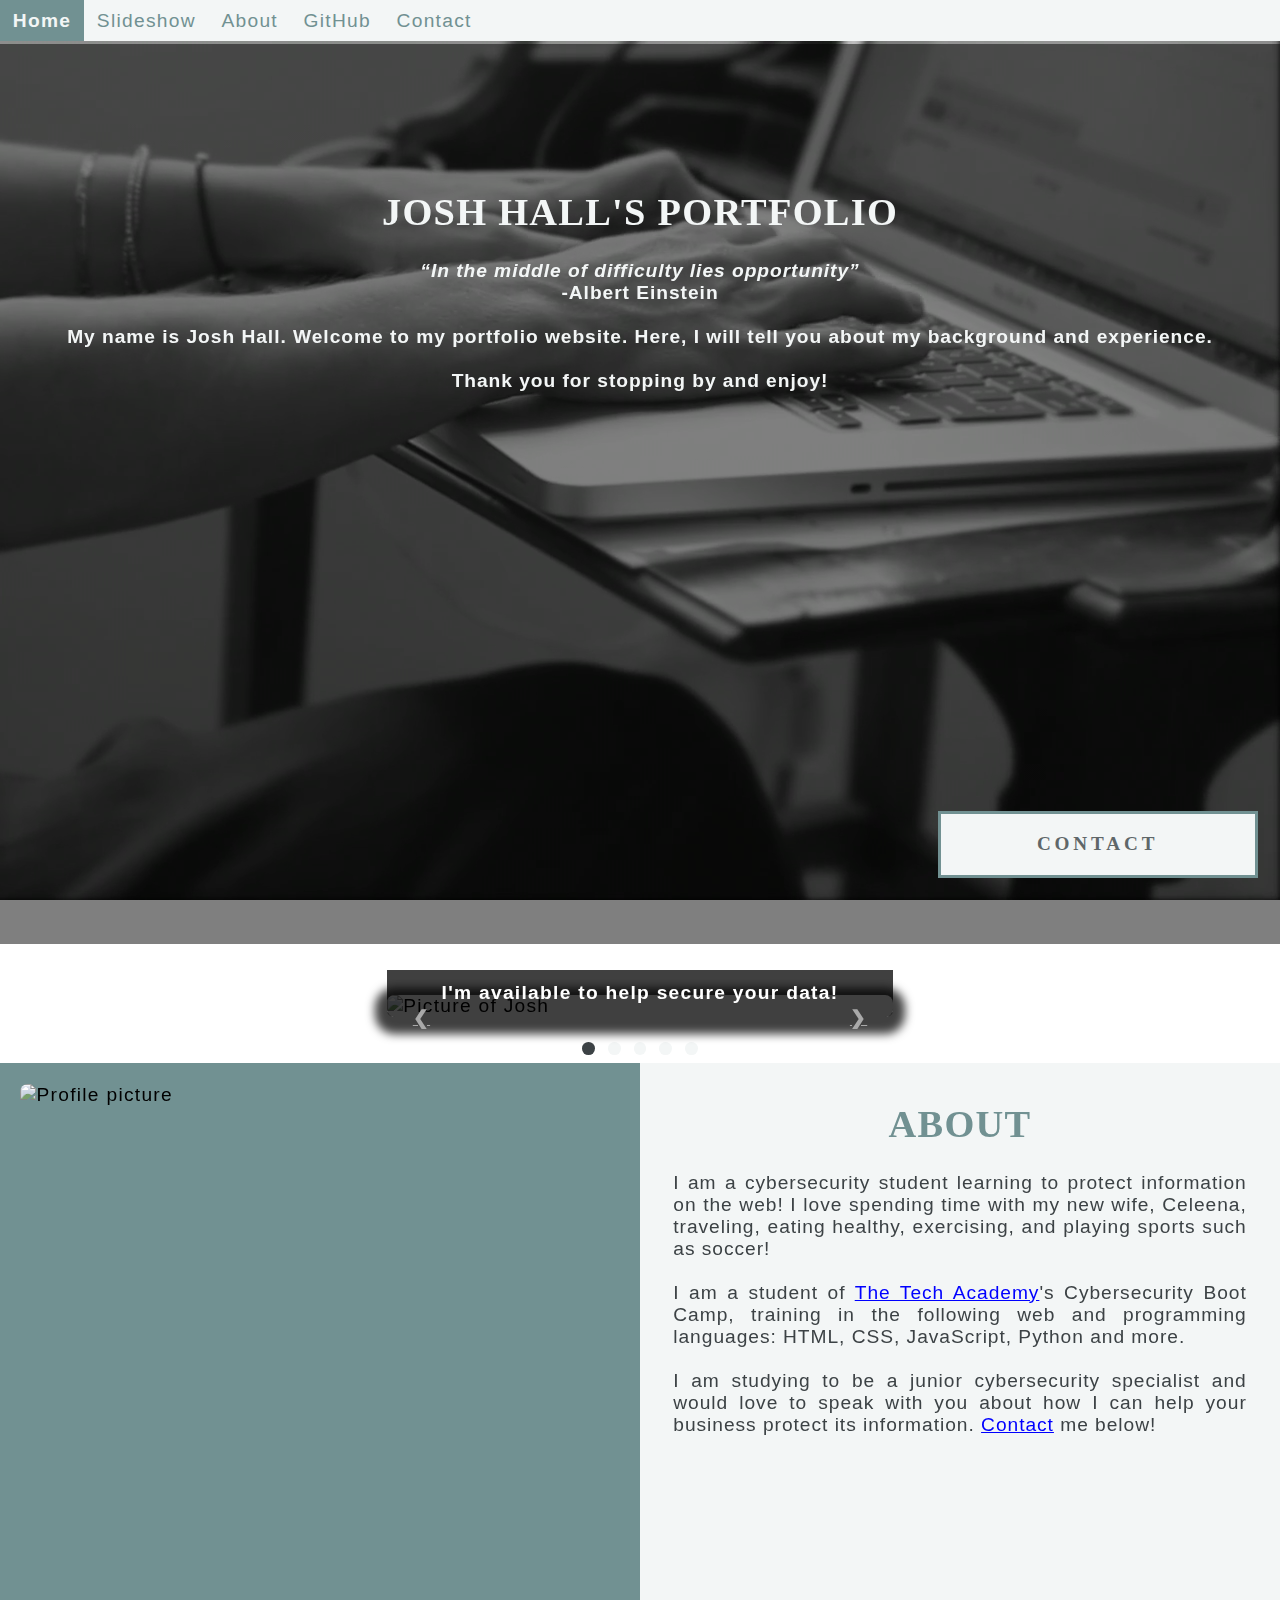
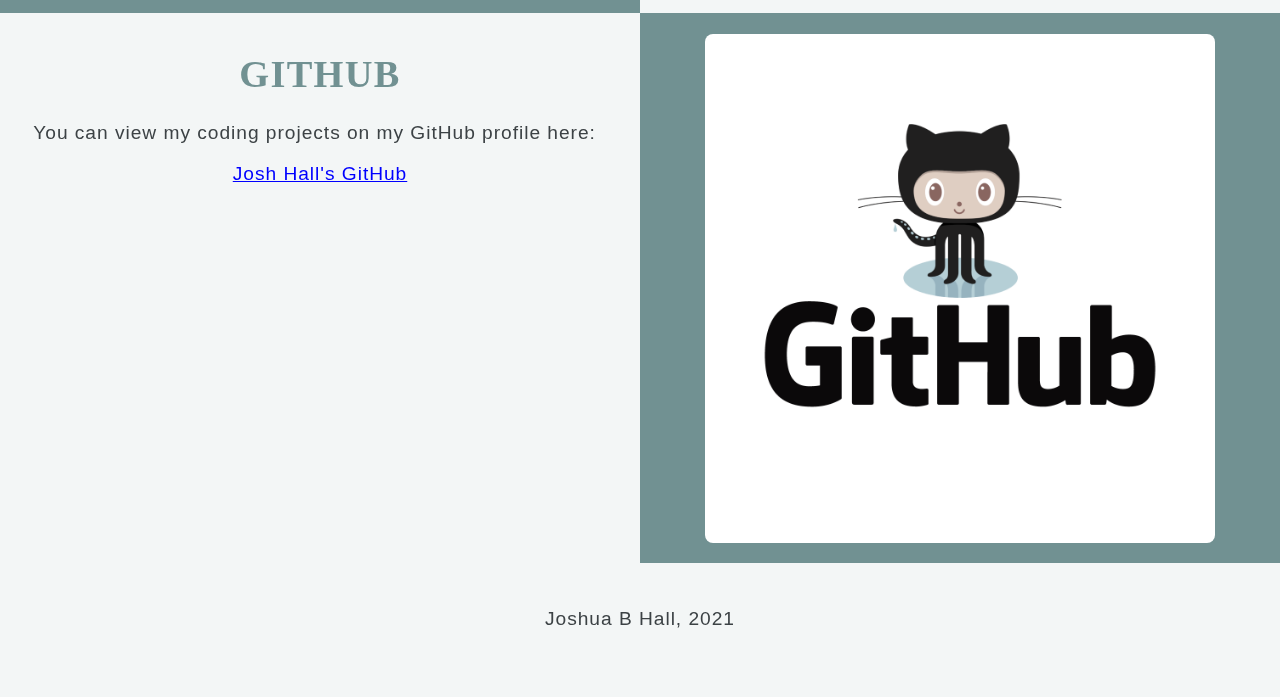
==== index.html @ 8d555abf "Updated portfolio website" ====
<!DOCTYPE html>
<html lang="en">
    <!--Head-->
    <head>
        <meta charset="UTF-8">
        <meta name="viewport" content="width=device-width">
        <title>Josh Hall</title>
        <link rel="stylesheet" type="text/css" href="./stylesheet/Josh_portfolio.css">
    </head>

    <!--Body-->
    <body class="background">

        <!--Navbar-->
        <div class="navbar">
            <a class="active" href="#Home">Home</a>
            <a href="#Slideshow">Slideshow</a>
            <a href="#About">About</a>
            <a href="#GitHub">GitHub</a>
            <!-- Onclick and ondblclick functions added to open and close the contact form -->
            <a onclick="openForm()" ondblclick="closeForm()">Contact</a>
        </div>

        <!--Breaks inserted to give space between navbar and the first heading-->
        <br>
        <br>

        <!--Background video-->
        <div id="Home">
            <video autoplay muted loop id="Typing_Video">
                <source src="images/video/Typing.mp4" type="video/mp4">
                <!--Display message if video fails-->
                Your browser does not support HTML5 video.
            </video>
        </div>

        <!--Video text-->
        <div class="Video_Text">
            <h1 class="white-text">Josh Hall's Portfolio</h1>
            <strong>
                <p class="center" id="intro">
                    <q>In the middle of difficulty lies opportunity</q>
                    <br> -Albert Einstein
                    <br>
                    <br> My name is Josh Hall.  Welcome to my portfolio website.  Here, I will tell you about my background and experience.
                    <br>
                    <br> Thank you for stopping by and enjoy!
                </p>
            </strong>
        </div>

        <!-- Slideshow section added -->

        <div id="Slideshow">
            <div id="Slideshow_Background">
                <div id="Slideshow_Container">
                    <!-- Slide 1 of 5 -->
                    <div class="mySlides fade">
                        <img class="Slideshow_Images" src="images/Josh_blacknwhite.jpg" alt="Picture of Josh">
                        <div class="text">I'm available to help secure your data!</div>
                    </div>
                    <!-- Slide 2 of 5 -->
                    <div class="mySlides fade">
                        <img class="Slideshow_Images" src="images/HTML_CSS_and_JavaScript.jpeg" alt="HTML, CSS, and JS logos">
                        <div class="text">I am a full-stack software developer,<br> trained in:<br>HTML, CSS, JavaScript,</div>
                    </div>
                    <!-- Slide 3 of 5 -->
                    <div class="mySlides fade">
                        <img class="Slideshow_Images" src="images/Python.png" alt="Python logo">
                        <div class="text">the popular programming language Python,</div>
                    </div>
                    <!-- Slide 4 of 5 -->
                    <div class="mySlides fade">
                        <img class="Slideshow_Images" src="images/SQL_and_Database.jpg" alt="SQL logo">
                        <div class="text">back end development, databases and SQL.</div>
                    </div>
                    <!-- Slide 5 of 5 -->
                    <div class="mySlides fade">
                        <img class="Slideshow_Images" src="images/lion.png" alt="Picture of lion">
                        <div class="text"><a class="white-text" onclick="openForm()" href="#Contact">Contact me now!</a></div>
                    </div>
                    <!-- Previous and next buttons -->
                    <a class="Previous" onclick="plusSlides(-1)">&#10094;</a>
                    <a class="Next" onclick="plusSlides(1)">&#10095;</a>
                </div>
                <br> <!-- Adds a space between the slideshow images and the dots-->

                <!-- Slideshow dots -->
                <div style="text-align: center">
                    <span class="dot" onclick="currentSlide(1)"></span>
                    <span class="dot" onclick="currentSlide(2)"></span>
                    <span class="dot" onclick="currentSlide(3)"></span>
                    <span class="dot" onclick="currentSlide(4)"></span>
                    <span class="dot" onclick="currentSlide(5)"></span>
                </div>
            </div>
        </div>

        <!--About section-->
        <div class="Row" id="About">
            <!--Left column-->
            <div class="Column_2">
                <img src="images/Josh_profile_pic.png" alt="Profile picture">
            </div>
            <!--Right column-->
            <div class="Column_1">
                <h1>About</h1>
                <p>
                    I am a cybersecurity student learning to protect information on the web!  I love spending time with my new wife, Celeena, traveling, eating healthy, exercising, and playing sports such as soccer!
                    <br>
                    <br>I am a student of <a href="https://www.learncodinganywhere.com" target="_blank">The Tech Academy</a>'s Cybersecurity Boot Camp, training in the following web and programming languages: HTML, CSS, JavaScript, Python and more.
                    <br>
                    <br>I am studying to be a junior cybersecurity specialist and would love to speak with you about how I can help your business protect its information. <a onclick="openForm()">Contact</a> me below!
                </p>
            </div>
        </div>

        <!--GitHub section-->
        <div class="Row" id="GitHub">
            <!--Left column-->
            <div class="Column_1">
                <h1>GitHub</h1>
                <p>You can view my coding projects on my GitHub profile here:
                    <br>
                    <p class="center"><a href="https://github.com/JoshBHall" target="_blank">Josh Hall's GitHub</a></p>
                </p>
            </div>
            <!--Right column-->
            <div class="Column_2">
                <a href="https://github.com/JoshBHall" target="_blank"><img src="images/GitHub.png" alt="GitHub Logo"></a>
            </div>
        </div>

        <!--Contact form-->
        <div id="Contact">
           <button onclick="openForm()" class="Pop_Up_Button">CONTACT</button>
           <div class="form-popup" id="myForm">
                <form action="C:\Users\Josh\Desktop\Tech Academy\Formspree_contact.txt" method="POST" class="form-container"> <!-- I'm using a free service from https://formspree.io/ to send my contact form data to my email -->
                    <h1>Contact</h1>
                    <label for="name"><b>Name:</b></label>
                        <input type="text" placeholder="Please enter your name here" name="name" required>
                    <label for="phone"><b>Phone:</b></label>
                        <input type="text" placeholder="Please enter your phone number here" name="phone">
                    <label for="email"><b>Email:</b></label>
                        <input type="text" placeholder="Please enter your email here" name="email" required>
                    <label for="message"><b>Message:</b></label>
                        <input type="text" placeholder="Please write your message here" name="Message">

                    <button type="submit" class="btn">SUBMIT</button>
                    <button type="button" class="btn cancel" onclick="closeForm()">CLOSE</button>
                </form>
            </div>
        </div>

        <!--Footer section-->
        <footer>
            <p class="center">Joshua B Hall, 2021</p>
            <br>
        </footer>
        <script src="js/Josh_portfolio.js"></script>
    </body>
</html>
---- stylesheet/Josh_portfolio.css ----
/***** GENERAL STYLING *****/

/* Affects entire document */
html {
    scroll-behavior: smooth;
}

/* Body */
body {
    margin: 0%; /* This ensures our site displays to edge of browser screen */
    opacity: 1; /* This and transition affect the page loading fade in effect */
    transition: 3s opacity; /* This causes a 3 second fade in */
    letter-spacing: .1vw; /* vw is a relative measurement, 1vw is equal to 1% of the viewport width */
    font-family: Garamond, Geneva, sans-serif;
    font-size: 1.5vw;
    overflow-x: hidden; /* This prevents the horizontal scroll bar from appearing when the quote is hovered over */
    user-select: none; /* This prevents the text on the webpage from being highlighted by the user */
}

/* This section contributes to the fade effect for the page that occurs when the page is loaded */
body.fade-out {
    opacity: .1; /* This sets the level of opacity at the start of page load */
}

/* Heading 1 elements */
h1 {
    text-transform: uppercase; /* Capitalizing all h1 headings */
    font-family: "Book Antiqua", Optima; /* Sets the font family of all h1 headings */
    text-align: center; /* Centering all h1 elements */ 
    margin-top: 3%; /* Adds a small margin above h1 elements */
    color: #719192;
}

/* Heading 1 element hover effect */
h1:hover {
    filter: grayscale(5%); /* Adds a slightly gray filter to the h1 headings when hovered over */
    transform: scale(1.1); /* When the h1 elements are hovered over they increase in size by 1.1 */
    transition: transform 1s; /* This causes the transformation to last 1 second */
}

/* Styling for portfolio title text */
.white-text {
    color: #f3f6f6; /* This is used to change the color of the title text */
    padding-top: 10vh; /* Adds padding (equal to 10% of the viewport height) to the top of the Portfolio Title text */
}

/* Paragraph elements */
p {
    font-family: Garamond, Geneva, sans-serif;
    text-align: justify; /* Justify text within paragraph elements */
    letter-spacing: .075vw; /* Increase to expand the text */
    font-size: 1.5vw;
    padding-left: 1vw; /* Adds relative padding to the left of the paragraph element equal to 1% of the viewport width */
    padding-right: 1vw; /* Adds relative padding to the right of the paragraph element equal to 1% of the viewport width */
    color: #3c4245; /* Changes text color of all paragraph element text */
}

/* Intro paragraph styling */

#intro {
    color: #f3f6f6; /* This keeps the intro paragraph font white, overriding the paragraph font color used on everything else. */
}

/* Paragraph element hover effect */
p:hover {
    transition: transform 1s; /* This makes the transfrom effect last 1 second */
    transform: scale(1.01); /* This makes the paragraphs increase slightly in size when hovered over */
}

/* Center class - this applies to all elements with the class "center" */
.center {
    text-align: center; /* This center aligns the text */
}

/* Center class hover effect - This only affects the quote, github link, and footer */
.center:hover {
    transition: transform 1.5s; /* This makes the transform effect last 1.5 seconds */
    transform: scale(1.1); /* This makes the elements with class "center" increase in size by 1.1 when hovered over */
}

/* Anchor elements */
a {
    color: blue; /* This ensures all links are blue */
    cursor: pointer; /* This ensures all links change the mouse to a pointer when hovered over or clicked */
    text-decoration: underline; /* This ensures all links are underlined */
}

/* Quotation elements */
q {
    font-style: italic; /* This makes the quote italicized */
}

/* Image elements */
img {
    filter: grayscale(55%); /* This rids our pictures of 55% of their color */
    border-radius: 8px; /* Gives all images slightly rounded corners */
    max-width: 100%; /* Ensures all images stay within the width of their container */
    height: 100%; /* Sets the height of all images */
    display: block; /* By specifying block display we can ensure our images are able to be centered */
    margin: auto auto auto auto; /* This centers all images */
}

/* Image element hover effects */
img:hover {
    filter: grayscale(0%); /* Brings back the image's color when hovered over */
}

/* The @media rule is used in media queries to apply different styles for different media/types of devices */
/* On screens 576px and smaller the images will be 100px tall and centered vertically in the column */
@media screen and (max-width: 576px) {
    img {
        height: 100px;
        margin-top: 150px;
    }
}

/* Styling for footer element */
footer {
    padding: 2%; /* This gives the footer padding that is equal to 2% of the width of the element's area */
    background-color: #f3f6f6;
}

/***** END OF GENERAL STYLING *****/

/***** NAVBAR STYLING *****/
.navbar {
    overflow: hidden; /* This ensures that any content that overflows beyond the boundary of our nav bar is not displayed */
    background-color: #f3f6f6; /* This colors the navbar */
    position: fixed; /* This keeps the navbar at the top of the screen as we scroll */
    top: 0; /* This ensures no space is displayed above the navbar */
    width: 100%; /* This makes the navbar span the entire width of the page */
    z-index: 1; /* This ensures other elements don't display over the navbar */
    -webkit-animation: moveNav 3s; /* This applies the moveNav animation below for Safari 4.0 - 8.0 */
    animation: moveNav 3s; /* This applies the moveNav animation for all other browsers */
}

/* moveNav animation effect for moving the nav bar in from the left of the screen */
@keyframes moveNav {
    from {left: -100vw;} /* The navbar is starting off screen to the left of the screen */
    to {left: 0vw;} /* This moves the navbar into place on the screen */
}

/* Navbar links */
.navbar a {
    float: left; /* This specifies that the text floats on the left on the navbar */
    display: block; /* This ensures that other text will be displayed on the same line or row, instead of a new line */
    color:#719192; /* This is the font color for text on our navbar */
    padding: .75vw 1vw; /* This adds padding around our text */
    text-decoration: none; /* This gets rid of the underlines under the text on our navbar */
    font-family: Avant Garde, Helvetica; /* This specifies the font family for text on our navbar */
    font-size: 1.5vw; /* This specifies the font size for text on our navbar */
    text-align: center; /* This centers the text within its container */
    position: relative; /* This sets the text relative to its normal positioning, allowing us to use the animation below */
    -webkit-animation: moveNavText 3.75s; /* Animation for Safari 4.0 - 8.0 */
    animation: moveNavText 3.75s; /* Applies the moveNavText animation for 5.75s */
}

/* moveNavText animation effect for moving the navbar text from above the view to the navbar */
@keyframes moveNavText {
    from {top: -100vw;} /* This sets the navbar text 100% above the viewport */
    to {top: 0vw;} /* This lowers the navbar text onto the navbar */
}

/* Screens 576px and smaller will display navbar links equally distributed */
@media screen and (max-width: 576px;) {
    .navbar a{
        width: 20%; /* This makes each link take up 25% of the navbar */
        font-size: 12px;
    }
}

/* Navbar hover effects */
.navbar a:hover {
    background-color: #719192; /* Defines the background color that will display when you hover over the link */
    color: #f3f6f6; /* This defines the font color that will display when navbar a elements are hovered over */
    font-weight: bold; /* This makes the text on the navbar bold when hovered over */
    cursor: pointer; 
}

/* Navbar home button */
.navbar a.active { /* This targets the a element on the navbar with the "active" class */
    background-color: #3c4245;
}

.navbar a.active:hover {
    background-color: #719192;
}

/***** END OF NAVBAR STYLING *****/

/***** VIDEO STYLING *****/
/* Formatting for background video */
#Typing_Video {
    position: fixed; /* This fixes the video to the page */
    right: 0; /* This ensures there is no space between the edge of the video and the edge of the page */
    bottom: 0; /* This ensures there is no space between the bottom of the video and the bottom of the page */
    min-width: 100%; /* This ensures the video is displayed across the full width of the page */
    z-index: -1; /* This places the video behind the other elements on the page */
}

/* Screens that are 576px and smaller will not display the background video */
@media screen and (max-width: 576px;) {
    #Typing_Video {
        display: none;
    }
}

/* Texts over the video */
.Video_Text {
    background: rgba(0,0,0,0.5); /* This provides a semi-transparent background for the text to sit over */
    color: #719192; /* Makes the font color white */
    width: 100%; /* Ensures the video-text container fills the width of the video */
    height: 100vh; /* This ensures the video-text container fills the height of the viewport so that the slideshow is not partially displayed */
    padding-top: 2vh; /* This adds padding around the video-text container so that the background goes slightly beyond the text */
    position: relative; /* This sets the text relative to its normal positioning, allowing us to use the animation below */
    -webkit-animation: moveVideoText 4.75s;
    animation: moveVideoText 4.75s;
}

/* This animation effect causes the overlay video text to move up from the bottom of the page upon page load */
@keyframes moveVideoText {
    from {top: -100vw;} /* This sets the position of the video text to above the viewport */
    to {top: 0vw;} /* This moves the video text to the normal positioning on the viewport */
}

/***** END OF VIDEO STYLING *****/

/***** SLIDESHOW STYLING *****/

#Slideshow_Background {
    background: rgba(255, 255, 255, 0.35); /* This creates a slightly transparent white background that's placed over the video in the background */
}

.mySlides {
    display: none; /* This prevents the images from being displayed, we will use JS to display these */
}

/* Slideshow section / container */

#Slideshow_Container {
    width: 39.5vw; /* Relative sizing of the container for the slideshow set to 39.5% of the viewport width */
    height: auto; /* The height of the container is automatically adjusted based on the content it is displaying */
    padding-top: 4%; /* Adds a small padding to the top of the slideshow container */
    position: relative; /* This sets the container relative to its normal positioning */
    margin: auto; /* This will horizontally center the container on the page */
}

/* Images contained within the slideshow */

.Slideshow_Images {
    vertical-align: middle; /* This centers the images vertically within the slideshow container */
    height: auto; /* The height of the images is automatically adjusted based on the content, ie if your images are different sizes, they will display as different sizes */
    box-shadow: 0px 5px 10px 12px rgba(0,0,0,0.75); /* Adds a shadow around the slideshow images */
    width: 100%; /* The width of the images is automatically adjusted based on the content */
}

/* Next and previous buttons */

.Previous, .Next {
    cursor: pointer; /* Changes the mouse to a pointer when the buttons are selected */
    position: absolute; /* This makes the next and previous buttons positioned relative to the slideshow container */
    top: 50%; /* This moves the buttons up in the slideshow container */
    width: auto; /* The width of the buttons is automatically adjusted based on the content */
    padding: 2vw; /* Adds padding equal to 2% of the viewport width */
    color: darkgray;
    font-weight: bold;
    font-size: 1.5vw;
    border-radius: 0 3px 3px 0; /* Adds a slightly rounded border on the top and bottom right corners */
    user-select: none; /* This property makes it so that the user cannot highlight the text */
    transition: 0.6s ease; /* This specifies the details of the hover transition for these elements */
}

/* Positioning the next button on the right hand side */

.Next {
    right: 0; /* This moves the next button to the right side of the slideshow container */
    border-radius: 3px 0 0 3px; /* This changes the border radius on the next button to the top and bottom left of the button */
}

/* Hover effect on the slide show buttons */

.Previous:hover, .Next:hover {
    background-color: rgba(0,0,0,0.8); /* This makes the background of the arrows a transparent gray color */
    color: #f3f6f6; /* Makes the arrows white when hovered over */
}

/* Slideshow text */

.text {
    color: white;
    padding: 1vw;
    position: absolute; /* This ensures the text is positioned within the image */
    bottom: 0; /* The element covers the full width of the image */
    width: 100%; /* The element covers the full width of the image */
    text-align: center; /* The text is center aligned within the image */
    letter-spacing: .1vw; /* This gives slight spacing between the letters */
    font-size: 1.5vw; /* Font size is relative to the size of the viewport width */
    background-color: rgba(0,0,0,0.75); /* Gives a slightly transparent black background */
    font-weight: bold;
    border-radius: 0px 0px 7px 7px; /* Gives the text background rounded corners on the bottom left and right corners */
}

/* Styling of the dots under the slideshow */

.dot {
    cursor: pointer; /* The cursor changes to a pointer when hovered over the dots */
    height: 1vw; /* The dots are sized relative to the viewport width */
    width: 1vw;
    margin: .25vw; /* Adds additional spacing between the dots */
    background-color: #f3f6f6; /* Makes the dots white */
    border-radius: 50%; /* Makes the dots circles by rounding each corner */
    display: inline-block; /* Allows the dots to sit next to each other rather than on a new line */
    transition: background-color 0.6s ease; /* When clicked on the dots transition to a different color when clicked or hovered over (the affect is defined below) */
    z-index: 1; /* This ensures the dots will be displayed above any other elements */
}

/* Hover effect for slideshow dots */

.active, .dot:hover {
    background-color: #3c4245; /* Sets the color of the dots when active or hovered over */
}

/* Fading animation for slideshow */
.fade {
    animation-name: fade; /* Fade animation is defined below */
    animation-duration: 1.5s; /* The animation lasts 1.5 seconds */
    -webkit-animation-name: fade; /* Same as above for Safari 4.0-8.0 */
    -webkit-animation-duration: 1.5s;
}

@-webkit-keyframes fade {
    from {opacity: .4;} /* Image starts transparent */
    to {opacity: 1;} /* Image ends opaque */
}

@keyframes fade {
    from {opacity: .4;} /* Image starts transparent */
    to {opacity: 1;} /* Image ends opaque */
}

/***** END SLIDESHOW STYLING *****/

/***** TABLE STYLING - this section covers the styling of the columns and rows withing the table *****/
* { /* The asterisk is a universal selector that applies this effect to all elements on the page */
    box-sizing: border-box; /* This creates a box with a border within which we will place most of our text */
}

.Column_1 {
    float:left;
    width: 50%; /* This ensures the column takes up half the page width */
    padding: 1.6%;
    height: 550px; /* This sets the height of the column to 450px - this may need to be adjusted depending on the text entered */
    background-color: #f3f6f6; /* Sets the background color of the columns with class Column_1 */
}

/* Screens 576px and smaller will display a scroll bar if the text overflows the column height */
@media screen and (max-width: 576px;) {
    .Column_1 {
        overflow: auto;
    }
}

.Column_2 {
    float: left;
    width: 50%;
    padding: 1.6%;
    height: 550px;
    background-color: #719192;
}

/* This inserts something after the content of selected elements (in this case the elements with class "Row") */
.Row:after {
    content: ""; /* By leaving this blank, we are allowing the footer (covered lower down) to be displayed - removing it makes the footer overwrite a column */
    display: table; /* The display property specifies the type of display behavior; the table value tells the browser to treat the element as a table */
    clear: both; /* This clears any other elements from floating on the left or the right of an element */
}

/***** END OF TABLE STYLING *****/

/***** CONTACT FORM STYLING *****/
/* Button used to open the contact form - fixed at the bottom of the page */

.Pop_Up_Button {
    position: fixed; /* The element is positioned relative to the viewport and stays in the same location no matter what */
    bottom: 1.75vw; /* Positions the button slightly up from the bottom of the viewport */
    right: 1.75vw; /* Positions the button slightly right from the side of the viewport */
    width: 25vw; /* Sets the width relative to the viewport width */
    background-color: #f3f6f6; /* Sets the background color of the button to white */
    color: #5f6769; /* Sets the color of the button text to black */
    border: solid #719192; /* This makes a solid black border around the button */
    cursor: pointer; /* Changes the cursor when hovered over the button to pointer */
    -webkit-animation: movePopup 5s; /* Animation for 5 seconds for Safari 4.0-8.0 */
    animation: movePopup 5s; /* Animation set for 5 seconds */
}

/* movePopup animation moves the button from off the right side of the screen to its fixed location on the viewport */
@keyframes movePopup {
    from {right: -40vw;}
    to {right: 1.75vw;}
}

@-webkit-keyframes movePopup {
    from {right: -40vw;}
    to {right: 1.75vw;}
}

/* Styling for the contact form */
.form-popup {
    border: 2px solid #719192; /* Creates a solid light gray border around the contact form */
    z-index: 8; /* This z-index ensures the contact form shows above all other elements on the page */
    display: none; /* Set the display to none, we will use JavaScript to show the contact form */
    position: fixed; /* The form stays in the same location no matter what */
    bottom: .5vw; /* Slightly up from the bottom of the viewport */
    right: .5vw; /* Slightly in from the right side of the viewport */
}

/* Form styling */

.form-container {
    max-width: 40vw; /* Relative sizing of the form container - 49% of the viewport width */
    padding: 1vw; /* Adds padding between the form-popup and the form-container */
    background-color: white;
    color: #3c4245;
}

/* Input fields */

.form-container input[type=text] {
    width: 100%; /* The input boxes completely fill the width of the form-container */
    padding: .93vw; /* Adds padding to the input boxes */
    margin: .6vw 0 .6vw 0; /* Adds space between the input boxes and the labels */
    border: none; /* Removes the border from the input boxes */
    background: gainsboro; /* Sets the background color of the input boxes */
    font-size: 1vw; /* Relative font sizing based on the width of the viewport */
    color: #5f6769;
}

/* General styling for all buttons */

button {
    font-family: "Book Antiqua", Optima;
    letter-spacing: .3vw; /* Adds slight spacing between the letters */
    font-size: 1.5vw; /* Relative sizing of text */
    font-weight: bold; 
    padding: 1.5vw; /* Adds padding to the text in the button */
    cursor: pointer; /* Changes the cursor to pointer over button elements */
    width: 100%; /* Sets the width of the buttons to 100% of their containers */
    height: auto; /* Allows the height to be resized depending on the content showing */
}

/* Hover effect for contact and submit buttons */

button:hover, .form-container .btn:hover {
    color: #f3f6f6; /* This makes the text in the buttons white when hovered over */
    background-color: #719192; /* The background of the button changes to black when hovered over */
    transition-duration: 1s; /* This makes the transition last 1 second */
    -webkit-transition-duration: 1s; /* For Safari 4.0-8.0 */
    border-color: silver; /* The border turns silver when the button is hovered over */
}

/* Submit button */

.form-container .btn {
    background-color: #f3f6f6;
    color: #5f6769;
    border-color: slategray;
    margin-bottom: 1vh; /* Adds space between the submit button and the close button */
}

/* Close button */

.form-container .cancel {
    background-color: #ffebeb;
    color: #5f6769;
    border-color: gray;
}

/* Styling for close button on hover */

.form-container .cancel:hover {
    color: #f3f6f6;
    background-color: #d45d79;
    transition-duration: 1s;
    -webkit-transition-duration: 1s;
    border-color: silver;
}
/***** END OF CONTACT FORM STYLING *****/
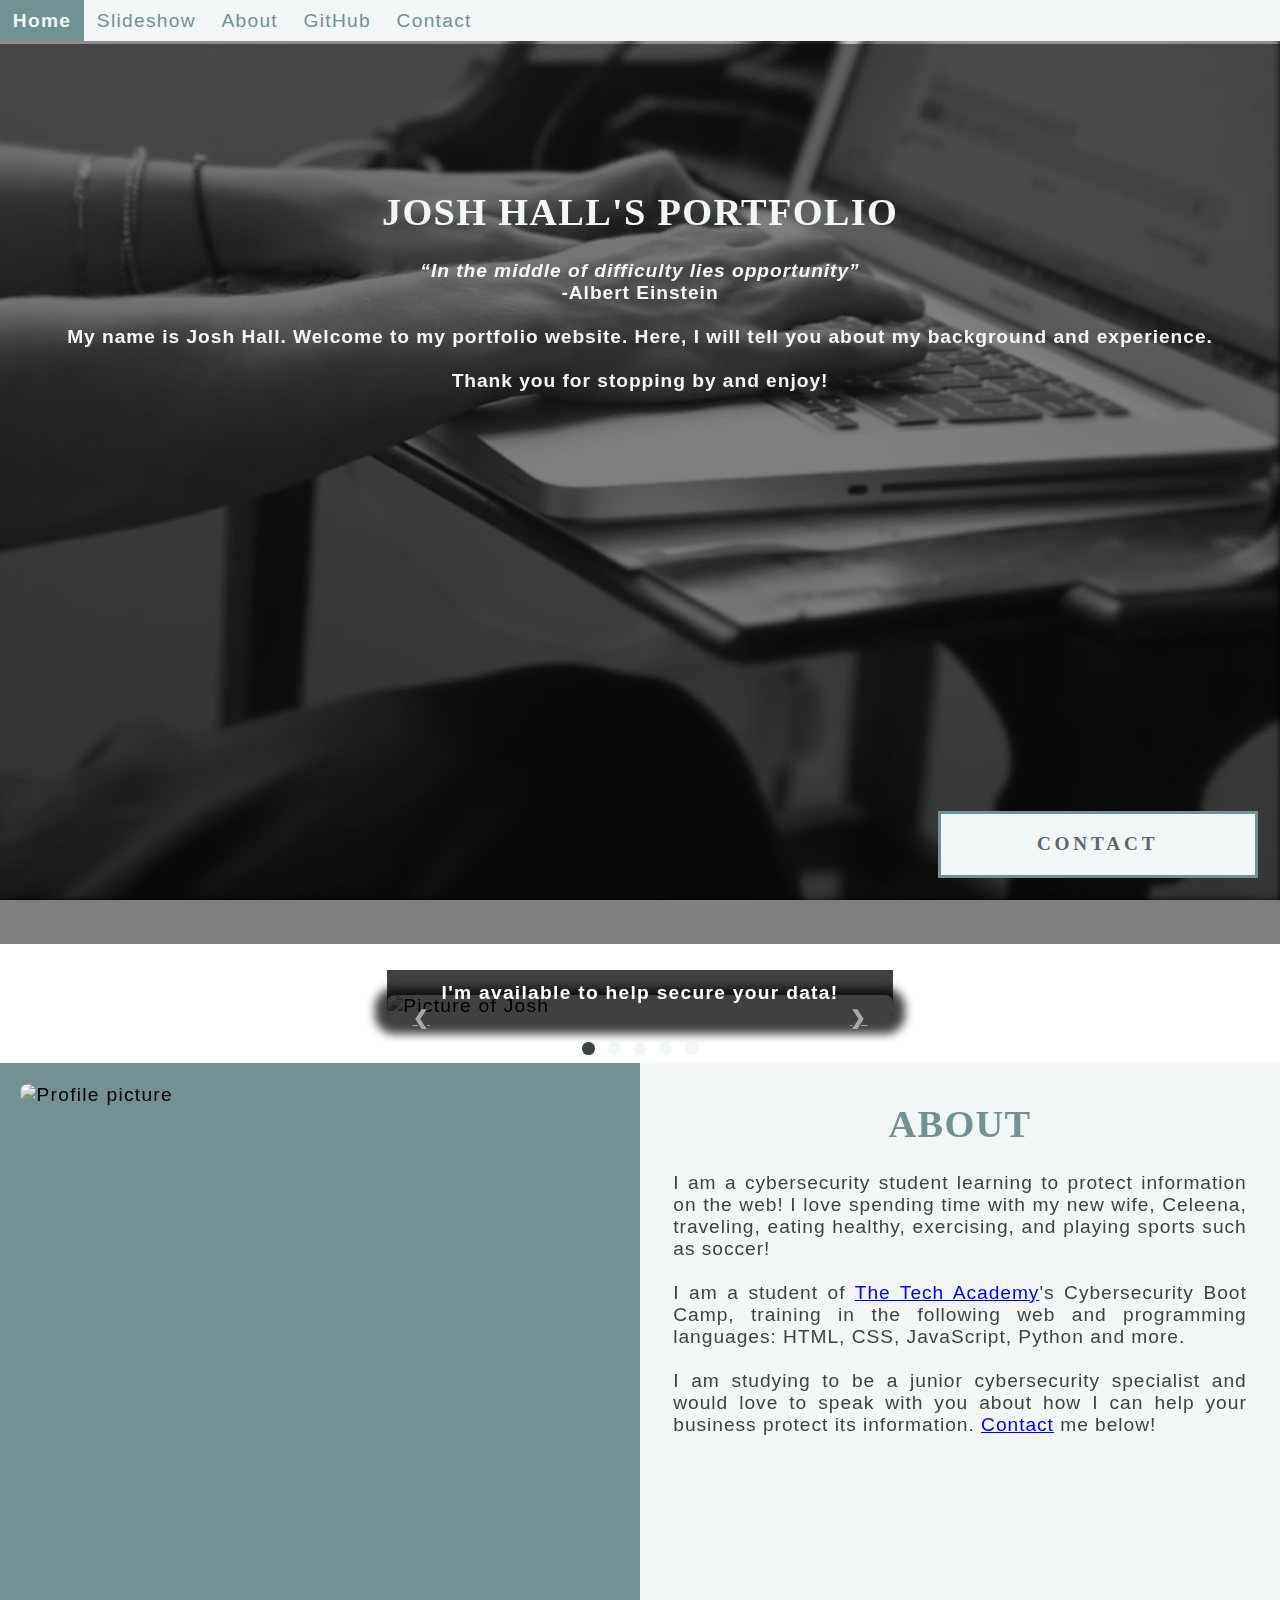
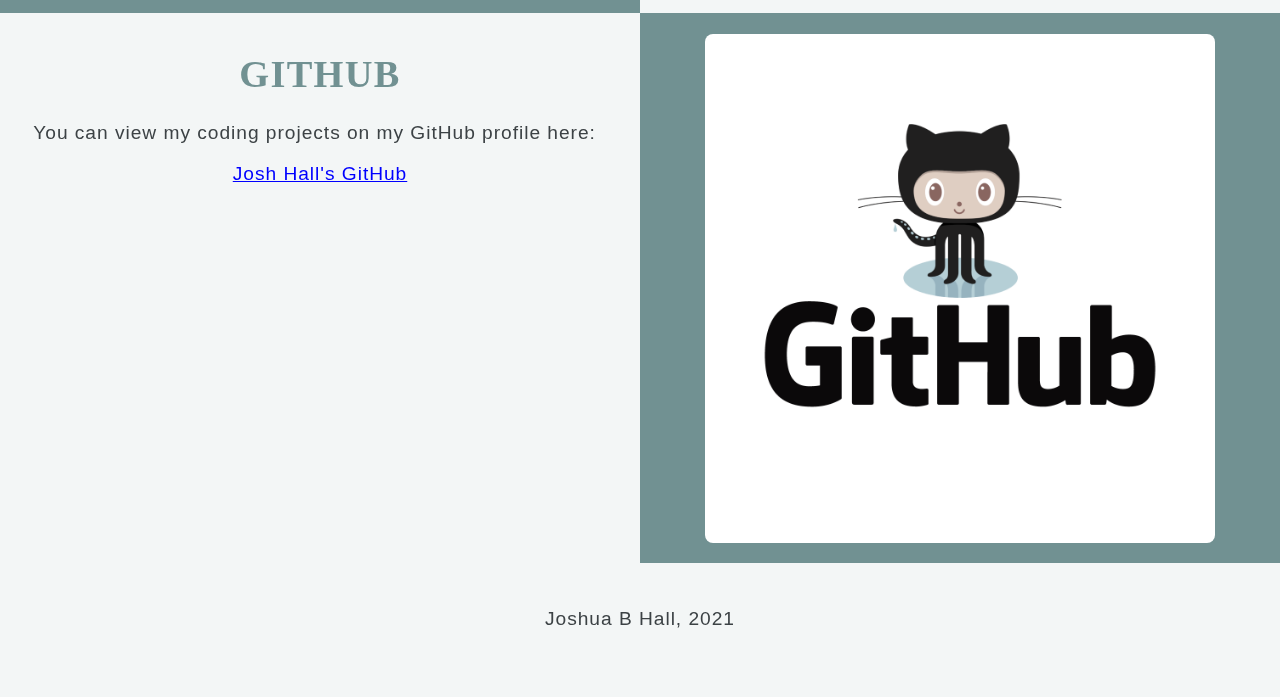
==== commit dad9ecfe: "Added security" ====
--- a/index.html
+++ b/index.html
@@ -108,7 +108,7 @@
                 <p>
                     I am a cybersecurity student learning to protect information on the web!  I love spending time with my new wife, Celeena, traveling, eating healthy, exercising, and playing sports such as soccer!
                     <br>
-                    <br>I am a student of <a href="https://www.learncodinganywhere.com" target="_blank">The Tech Academy</a>'s Cybersecurity Boot Camp, training in the following web and programming languages: HTML, CSS, JavaScript, Python and more.
+                    <br>I am a student of <a href="https://www.learncodinganywhere.com" target="_blank" rel="noopener noreferrer">The Tech Academy</a>'s Cybersecurity Boot Camp, training in the following web and programming languages: HTML, CSS, JavaScript, Python and more.
                     <br>
                     <br>I am studying to be a junior cybersecurity specialist and would love to speak with you about how I can help your business protect its information. <a onclick="openForm()">Contact</a> me below!
                 </p>
@@ -122,12 +122,13 @@
                 <h1>GitHub</h1>
                 <p>You can view my coding projects on my GitHub profile here:
                     <br>
-                    <p class="center"><a href="https://github.com/JoshBHall" target="_blank">Josh Hall's GitHub</a></p>
+                    <p class="center"><a href="https://github.com/JoshBHall" target="_blank" rel="noopener noreferrer">Josh Hall's GitHub</a></p>
+                    <!-- used noopener noreferrer to stop attacker gaining access to my window via window.opener -->
                 </p>
             </div>
             <!--Right column-->
             <div class="Column_2">
-                <a href="https://github.com/JoshBHall" target="_blank"><img src="images/GitHub.png" alt="GitHub Logo"></a>
+                <a href="https://github.com/JoshBHall" target="_blank" rel="noopener noreferrer"><img src="images/GitHub.png" alt="GitHub Logo"></a>
             </div>
         </div>
 
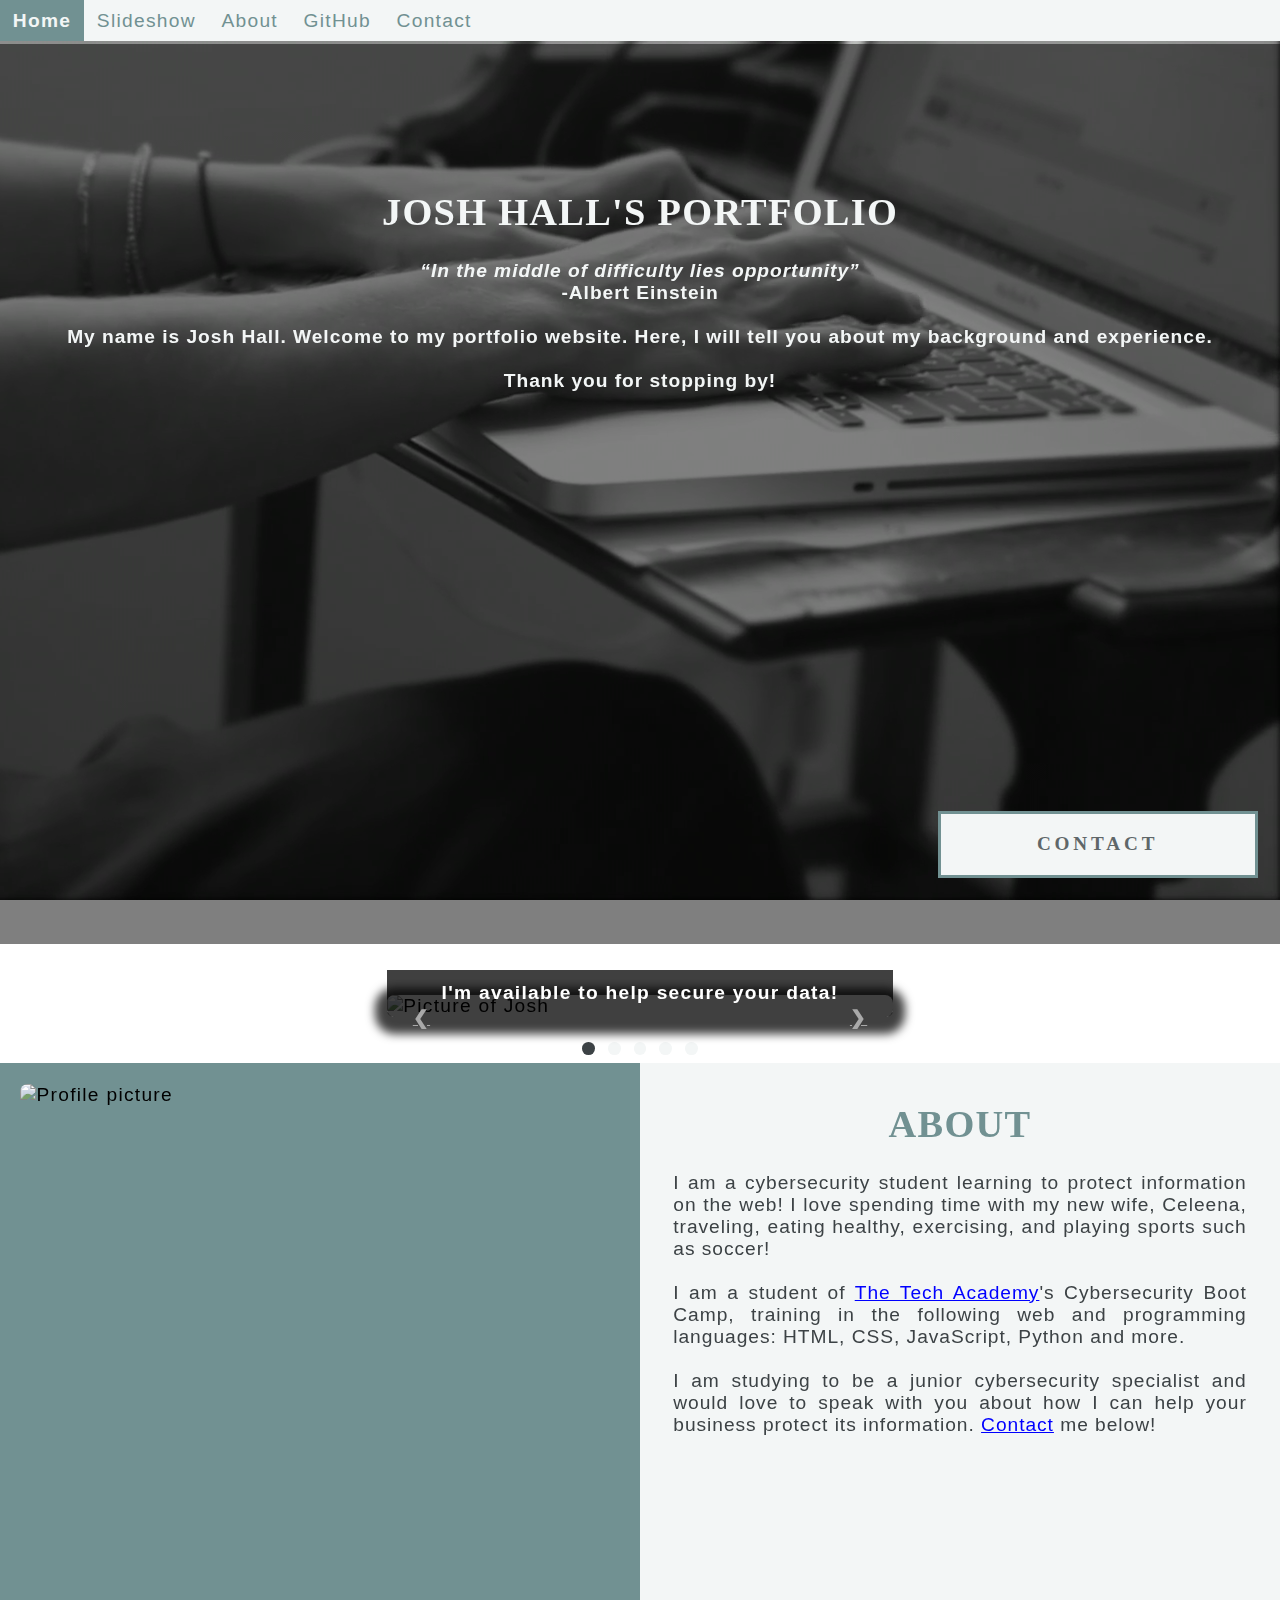
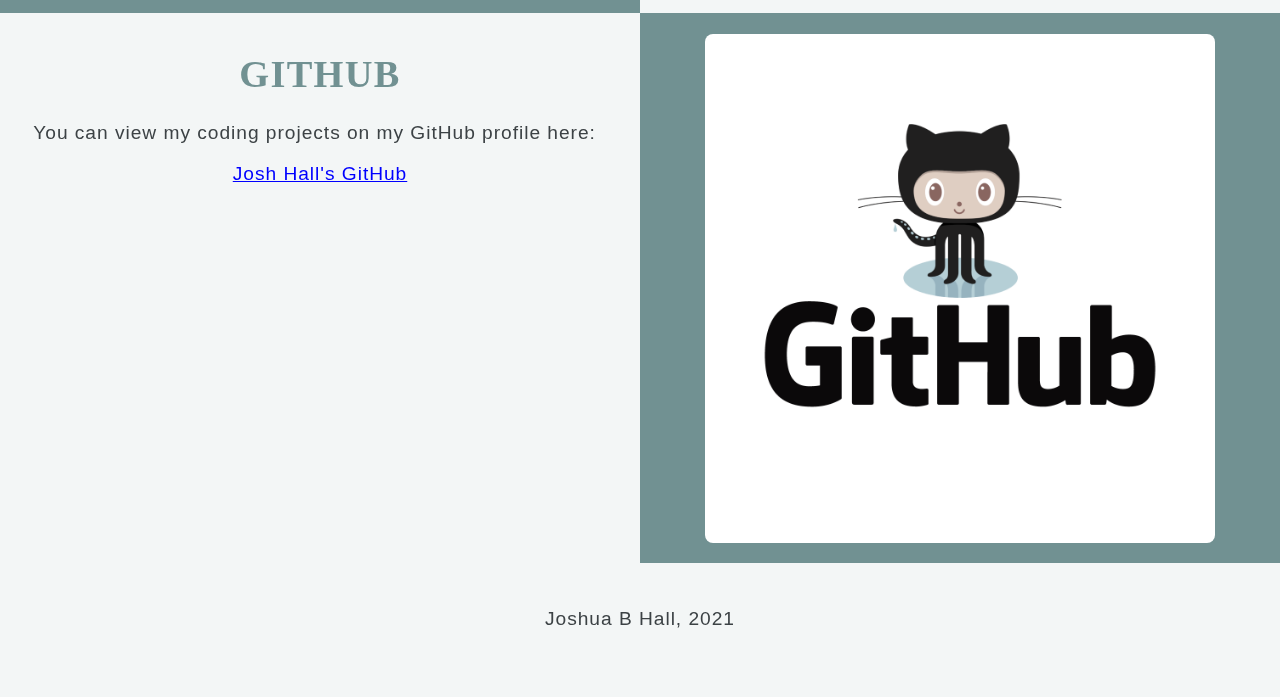
==== commit fa1dfc59: "Adding slides" ====
--- a/index.html
+++ b/index.html
@@ -44,7 +44,7 @@
                     <br>
                     <br> My name is Josh Hall.  Welcome to my portfolio website.  Here, I will tell you about my background and experience.
                     <br>
-                    <br> Thank you for stopping by and enjoy!
+                    <br> Thank you for stopping by!
                 </p>
             </strong>
         </div>
@@ -54,27 +54,37 @@
         <div id="Slideshow">
             <div id="Slideshow_Background">
                 <div id="Slideshow_Container">
-                    <!-- Slide 1 of 5 -->
+                    <!-- Slide 1 of 7 -->
                     <div class="mySlides fade">
                         <img class="Slideshow_Images" src="images/Josh_blacknwhite.jpg" alt="Picture of Josh">
                         <div class="text">I'm available to help secure your data!</div>
                     </div>
-                    <!-- Slide 2 of 5 -->
+                    <!-- Slide 2 of 7 -->
                     <div class="mySlides fade">
                         <img class="Slideshow_Images" src="images/HTML_CSS_and_JavaScript.jpeg" alt="HTML, CSS, and JS logos">
                         <div class="text">I am a full-stack software developer,<br> trained in:<br>HTML, CSS, JavaScript,</div>
                     </div>
-                    <!-- Slide 3 of 5 -->
+                    <!-- Slide 3 of 7 -->
                     <div class="mySlides fade">
                         <img class="Slideshow_Images" src="images/Python.png" alt="Python logo">
                         <div class="text">the popular programming language Python,</div>
                     </div>
-                    <!-- Slide 4 of 5 -->
+                    <!-- Slide 4 of 7 -->
                     <div class="mySlides fade">
                         <img class="Slideshow_Images" src="images/SQL_and_Database.jpg" alt="SQL logo">
                         <div class="text">back end development, databases and SQL.</div>
                     </div>
-                    <!-- Slide 5 of 5 -->
+                    <!-- Slide 5 of 7 -->
+                    <div class="mySlides fade">
+                        <img class="Slideshow_Images" src="images/wireshark.png" alt="Wireshark logo">
+                        <div class="text">I have been trained on popular security tools such as Wireshark,</div>
+                    </div>
+                    <!-- Slide 6 of 7 -->
+                    <div class="mySlides fade">
+                        <img class="Slideshow_Images" src="images/burpsuite.png" alt="Burp Suite logo">
+                        <div class="text">and Burp Suite!</div>
+                    </div>
+                    <!-- Slide 7 of 7 -->
                     <div class="mySlides fade">
                         <img class="Slideshow_Images" src="images/lion.png" alt="Picture of lion">
                         <div class="text"><a class="white-text" onclick="openForm()" href="#Contact">Contact me now!</a></div>
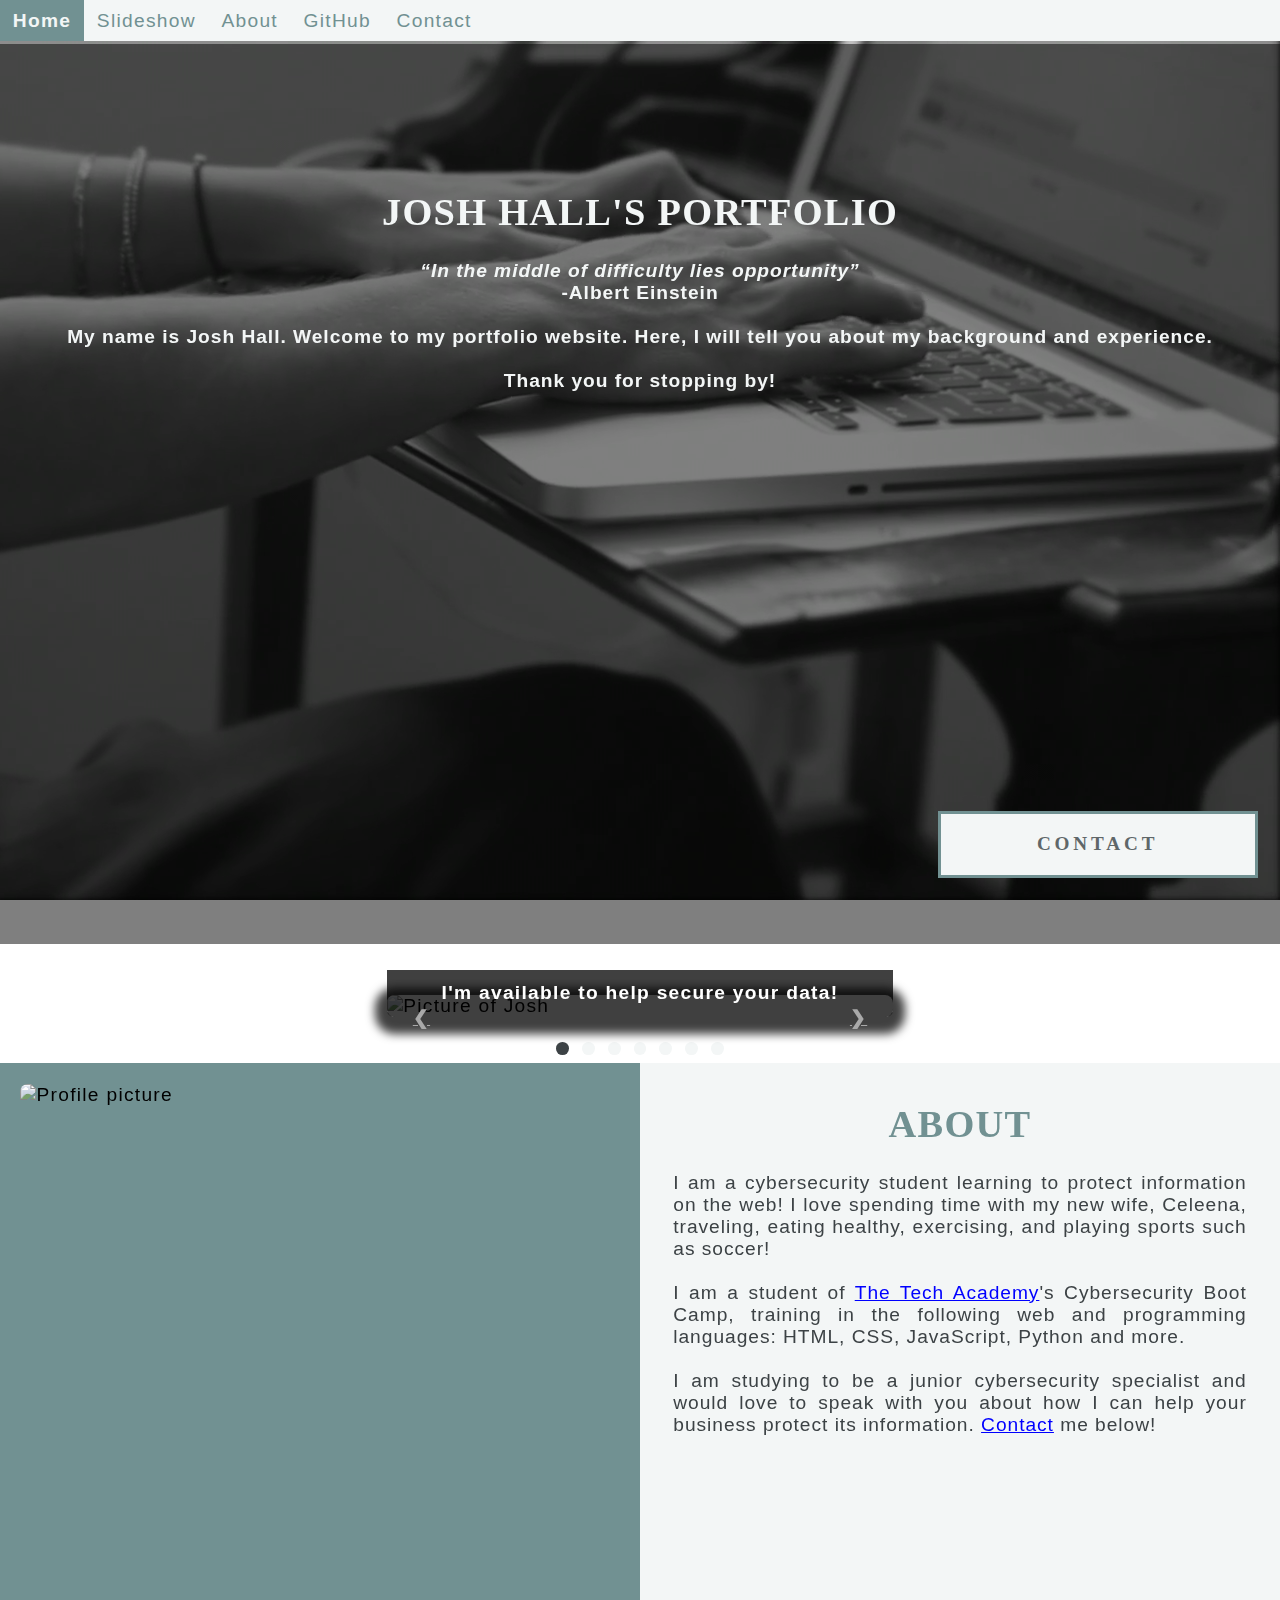
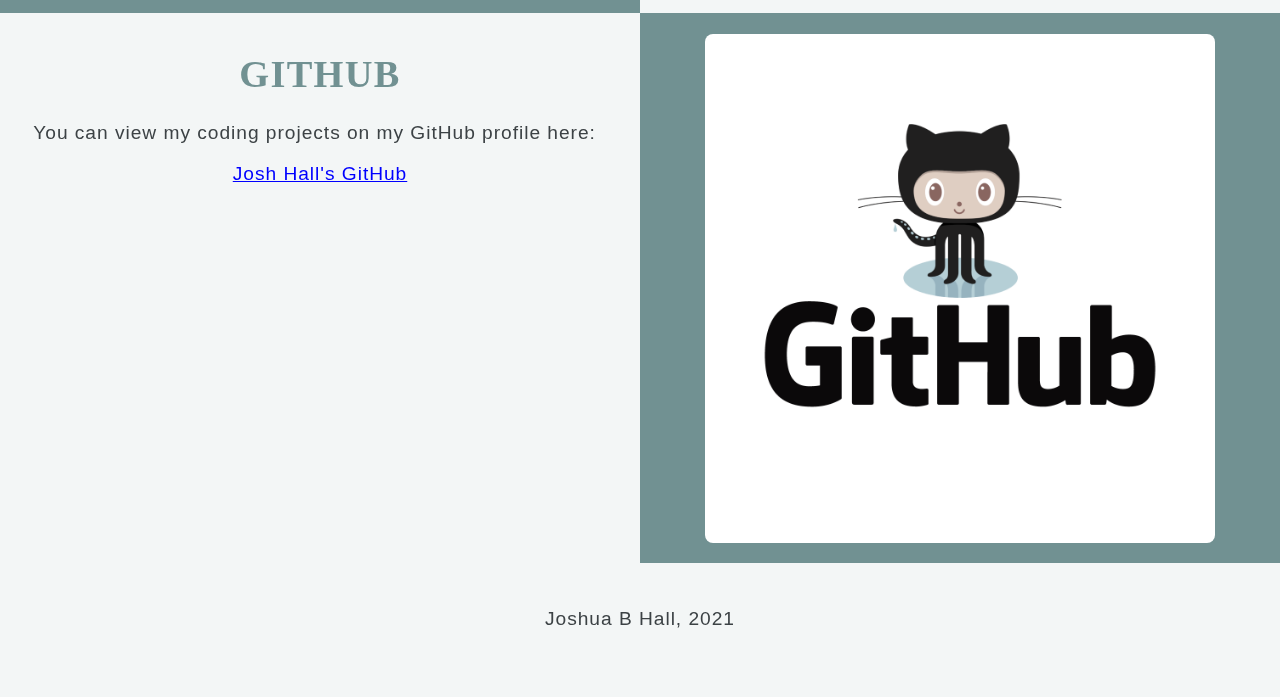
==== commit 7fc77d70: "added images" ====
--- a/index.html
+++ b/index.html
@@ -102,6 +102,8 @@
                     <span class="dot" onclick="currentSlide(3)"></span>
                     <span class="dot" onclick="currentSlide(4)"></span>
                     <span class="dot" onclick="currentSlide(5)"></span>
+                    <span class="dot" onclick="currentSlide(6)"></span>
+                    <span class="dot" onclick="currentSlide(7)"></span>
                 </div>
             </div>
         </div>
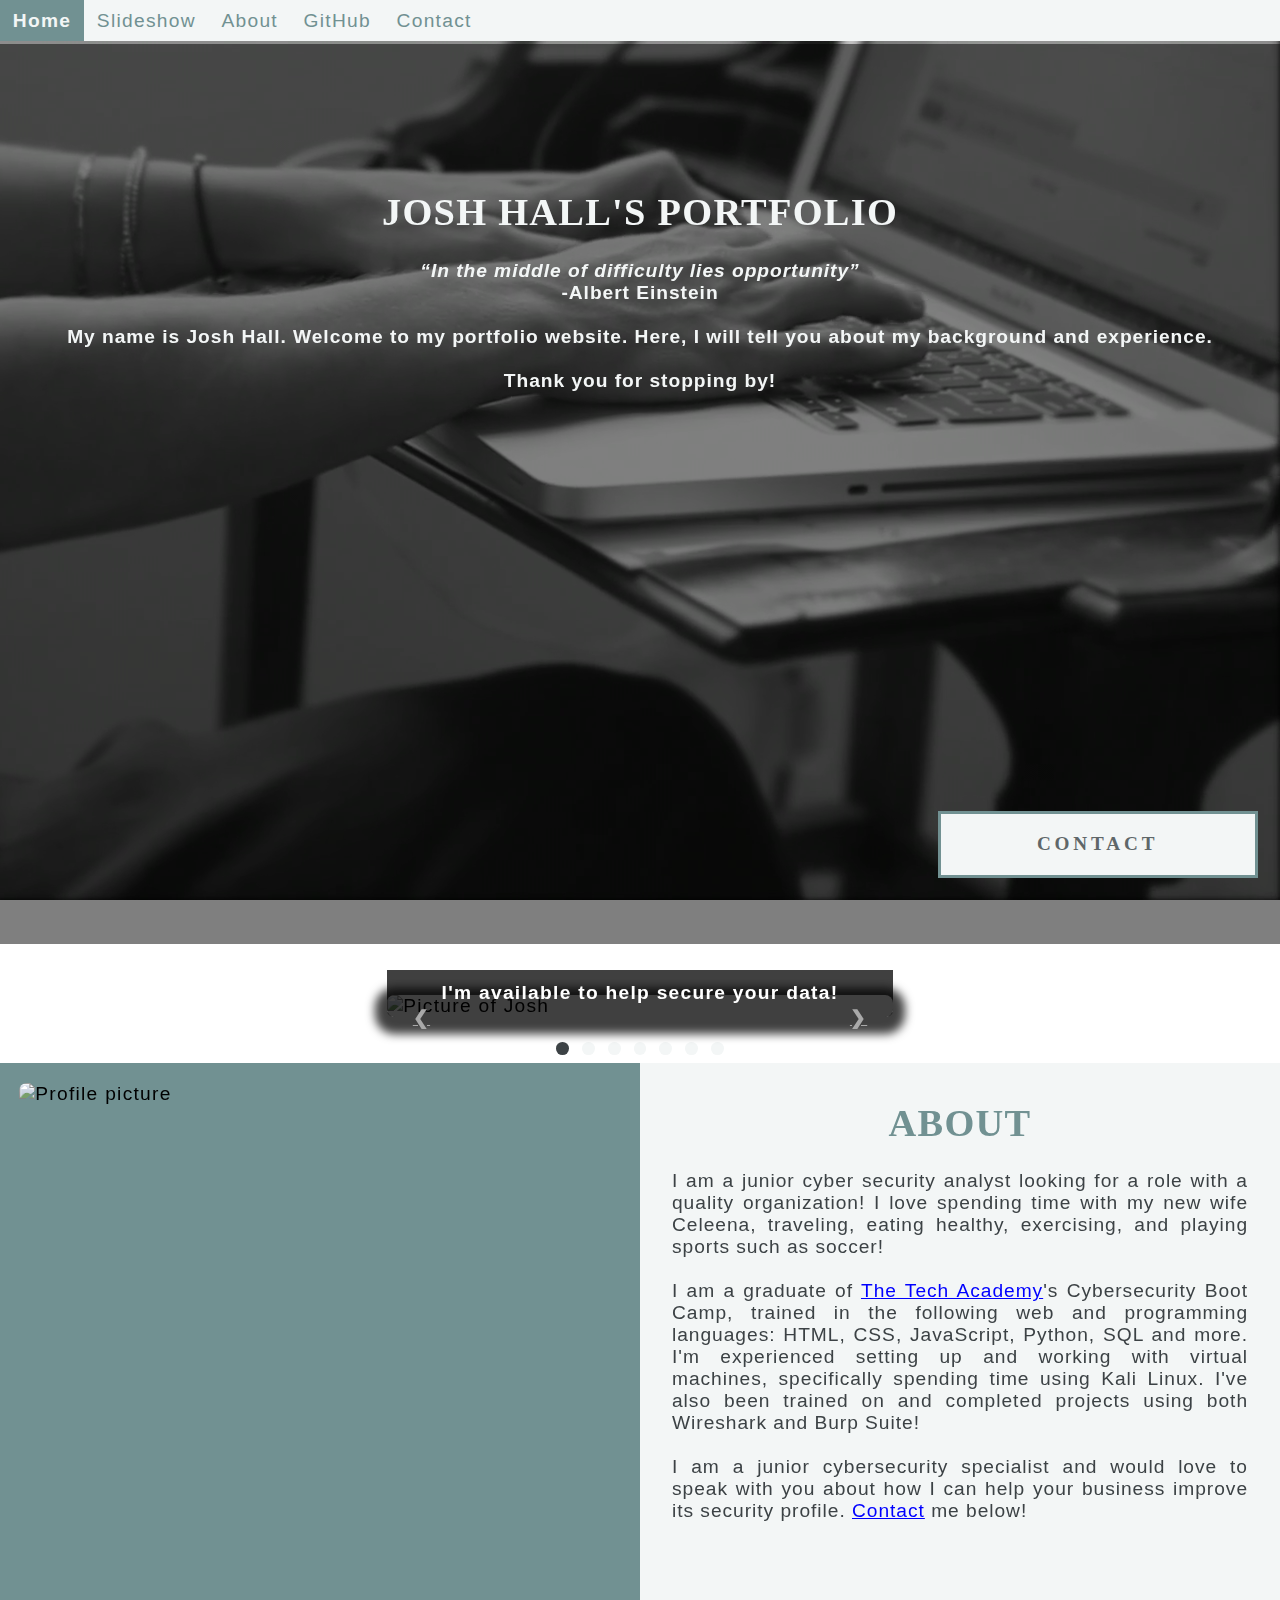
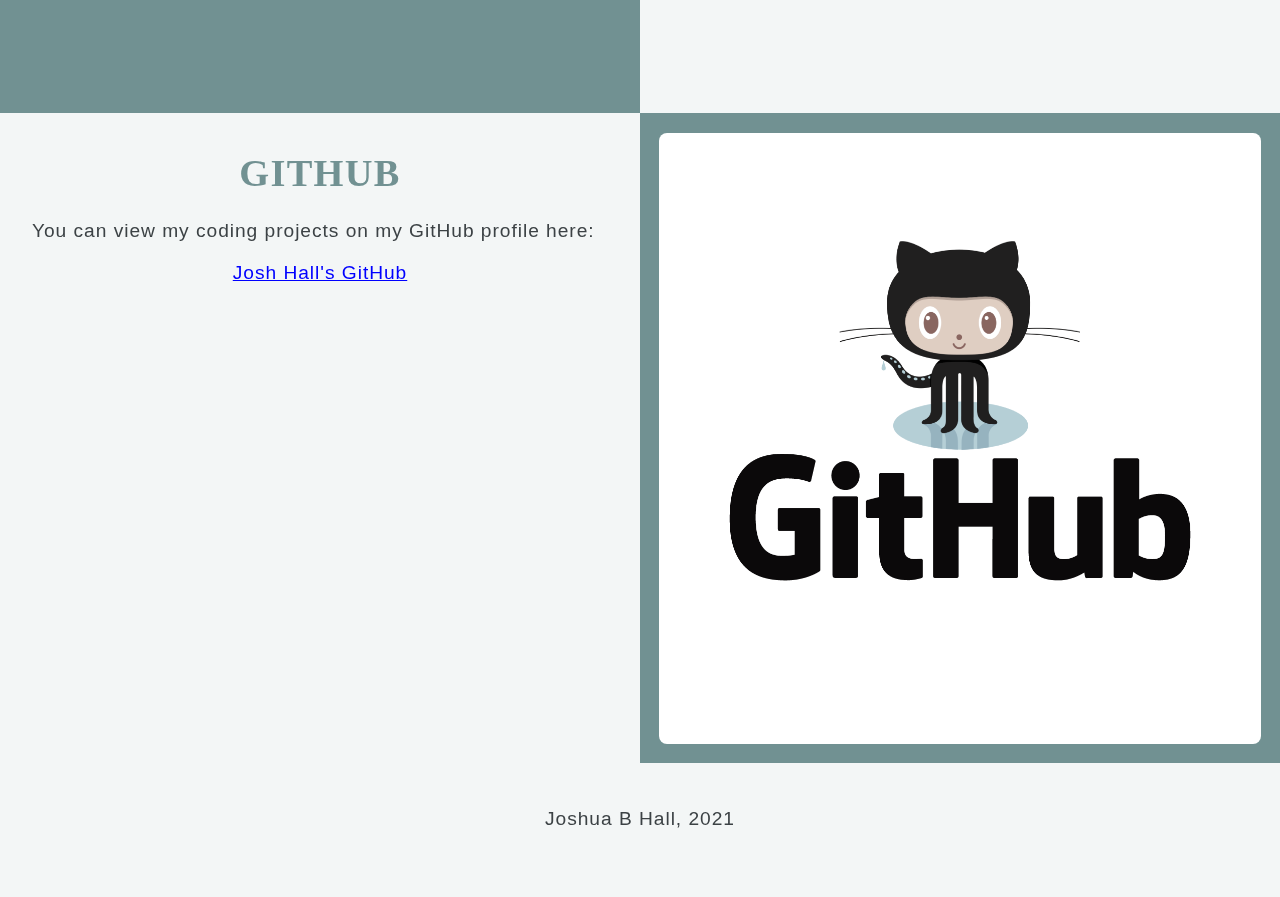
==== commit 68519c38: "Updating about section" ====
--- a/index.html
+++ b/index.html
@@ -82,7 +82,7 @@
                     <!-- Slide 6 of 7 -->
                     <div class="mySlides fade">
                         <img class="Slideshow_Images" src="images/burpsuite.png" alt="Burp Suite logo">
-                        <div class="text">and Burp Suite!</div>
+                        <div class="text">and Burp Suite, and more!</div>
                     </div>
                     <!-- Slide 7 of 7 -->
                     <div class="mySlides fade">
@@ -118,11 +118,11 @@
             <div class="Column_1">
                 <h1>About</h1>
                 <p>
-                    I am a cybersecurity student learning to protect information on the web!  I love spending time with my new wife, Celeena, traveling, eating healthy, exercising, and playing sports such as soccer!
+                    I am a junior cyber security analyst looking for a role with a quality organization! I love spending time with my new wife Celeena, traveling, eating healthy, exercising, and playing sports such as soccer!
                     <br>
-                    <br>I am a student of <a href="https://www.learncodinganywhere.com" target="_blank" rel="noopener noreferrer">The Tech Academy</a>'s Cybersecurity Boot Camp, training in the following web and programming languages: HTML, CSS, JavaScript, Python and more.
+                    <br>I am a graduate of <a href="https://www.learncodinganywhere.com" target="_blank" rel="noopener noreferrer">The Tech Academy</a>'s Cybersecurity Boot Camp, trained in the following web and programming languages: HTML, CSS, JavaScript, Python, SQL and more.  I'm experienced setting up and working with virtual machines, specifically spending time using Kali Linux.  I've also been trained on and completed projects using both Wireshark and Burp Suite!
                     <br>
-                    <br>I am studying to be a junior cybersecurity specialist and would love to speak with you about how I can help your business protect its information. <a onclick="openForm()">Contact</a> me below!
+                    <br>I am a junior cybersecurity specialist and would love to speak with you about how I can help your business improve its security profile. <a onclick="openForm()">Contact</a> me below!
                 </p>
             </div>
         </div>
--- a/stylesheet/Josh_portfolio.css
+++ b/stylesheet/Josh_portfolio.css
@@ -348,8 +348,8 @@
 .Column_1 {
     float:left;
     width: 50%; /* This ensures the column takes up half the page width */
-    padding: 1.6%;
-    height: 550px; /* This sets the height of the column to 450px - this may need to be adjusted depending on the text entered */
+    padding: 1.5%;
+    height: 650px; /* This sets the height of the column to 450px - this may need to be adjusted depending on the text entered */
     background-color: #f3f6f6; /* Sets the background color of the columns with class Column_1 */
 }
 
@@ -363,8 +363,8 @@
 .Column_2 {
     float: left;
     width: 50%;
-    padding: 1.6%;
-    height: 550px;
+    padding: 1.5%;
+    height: 650px;
     background-color: #719192;
 }
 
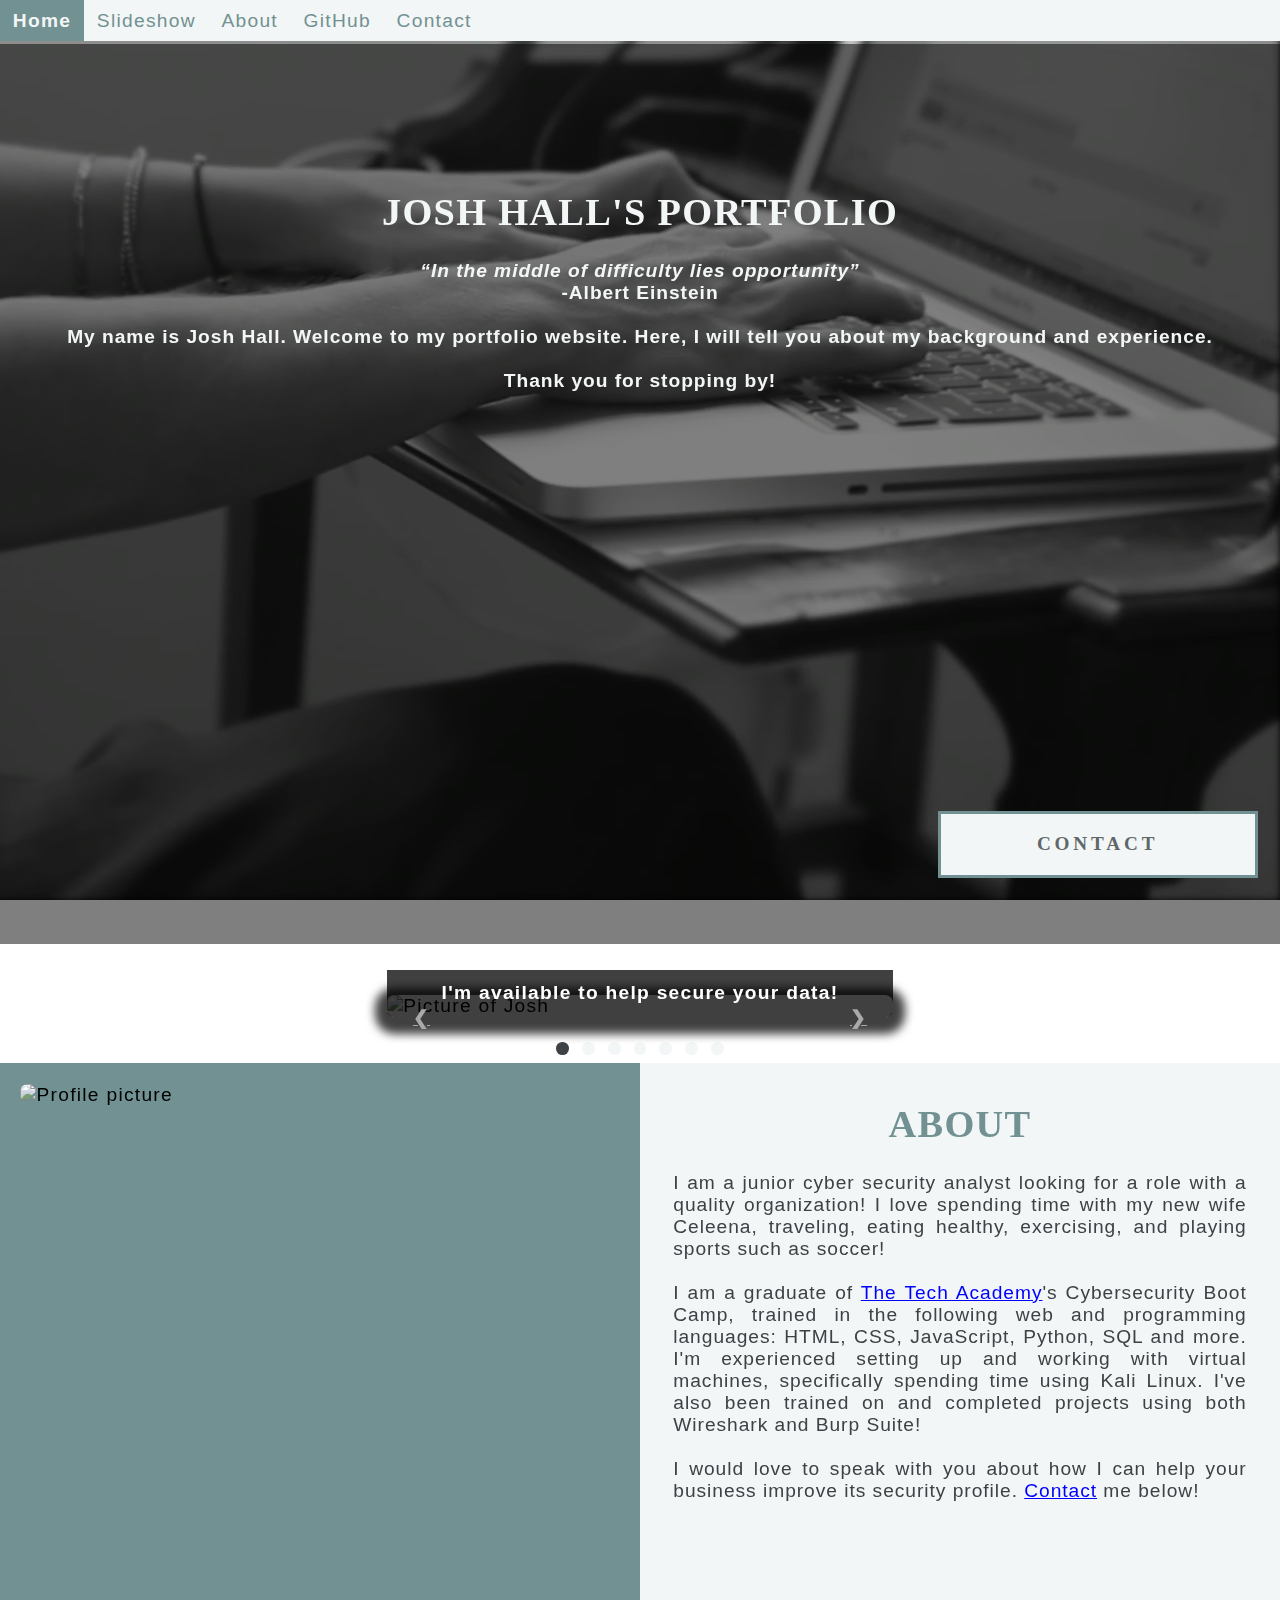
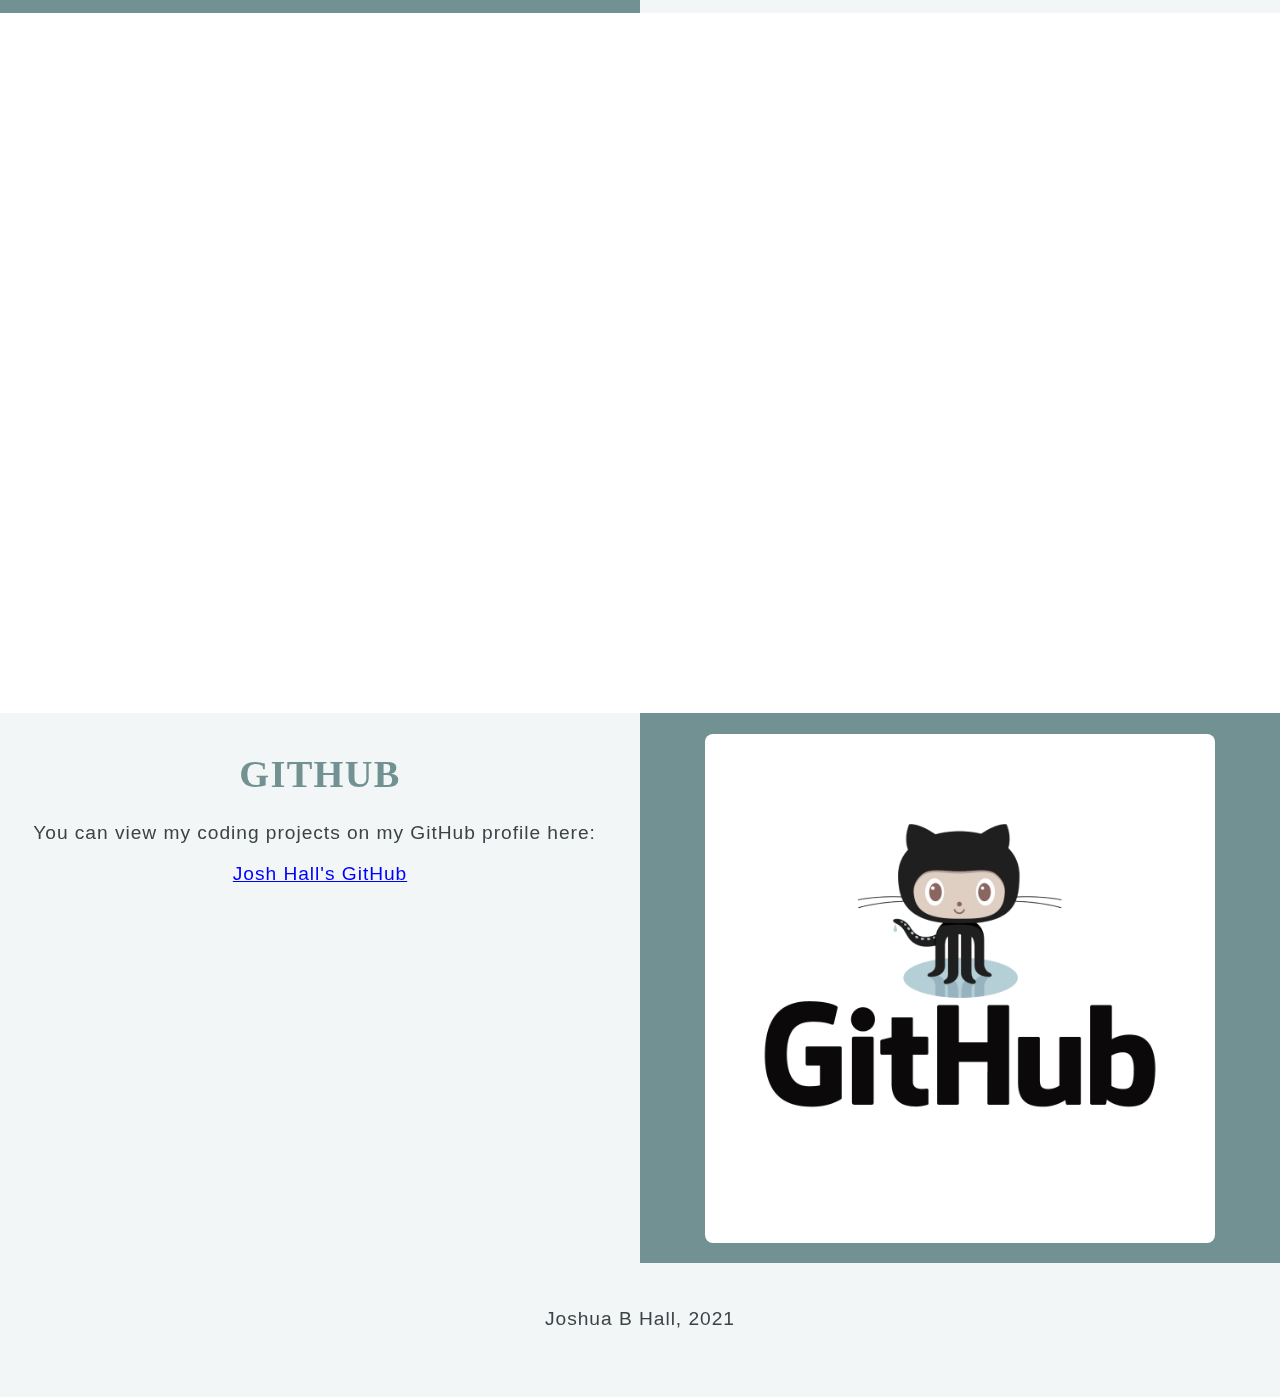
==== commit ac414685: "Editing text & adjusting columns" ====
--- a/index.html
+++ b/index.html
@@ -82,7 +82,7 @@
                     <!-- Slide 6 of 7 -->
                     <div class="mySlides fade">
                         <img class="Slideshow_Images" src="images/burpsuite.png" alt="Burp Suite logo">
-                        <div class="text">and Burp Suite, and more!</div>
+                        <div class="text">Burp Suite, and more!</div>
                     </div>
                     <!-- Slide 7 of 7 -->
                     <div class="mySlides fade">
@@ -122,7 +122,7 @@
                     <br>
                     <br>I am a graduate of <a href="https://www.learncodinganywhere.com" target="_blank" rel="noopener noreferrer">The Tech Academy</a>'s Cybersecurity Boot Camp, trained in the following web and programming languages: HTML, CSS, JavaScript, Python, SQL and more.  I'm experienced setting up and working with virtual machines, specifically spending time using Kali Linux.  I've also been trained on and completed projects using both Wireshark and Burp Suite!
                     <br>
-                    <br>I am a junior cybersecurity specialist and would love to speak with you about how I can help your business improve its security profile. <a onclick="openForm()">Contact</a> me below!
+                    <br>I would love to speak with you about how I can help your business improve its security profile. <a onclick="openForm()">Contact</a> me below!
                 </p>
             </div>
         </div>
--- a/stylesheet/Josh_portfolio.css
+++ b/stylesheet/Josh_portfolio.css
@@ -348,8 +348,8 @@
 .Column_1 {
     float:left;
     width: 50%; /* This ensures the column takes up half the page width */
-    padding: 1.5%;
-    height: 650px; /* This sets the height of the column to 450px - this may need to be adjusted depending on the text entered */
+    padding: 1.6%;
+    height: 550px; /* This sets the height of the column to 450px - this may need to be adjusted depending on the text entered */
     background-color: #f3f6f6; /* Sets the background color of the columns with class Column_1 */
 }
 
@@ -363,8 +363,8 @@
 .Column_2 {
     float: left;
     width: 50%;
-    padding: 1.5%;
-    height: 650px;
+    padding: 1.6%;
+    height: 550px;
     background-color: #719192;
 }
 
@@ -373,6 +373,10 @@
     content: ""; /* By leaving this blank, we are allowing the footer (covered lower down) to be displayed - removing it makes the footer overwrite a column */
     display: table; /* The display property specifies the type of display behavior; the table value tells the browser to treat the element as a table */
     clear: both; /* This clears any other elements from floating on the left or the right of an element */
+}
+
+#About {
+    height: 1250px;
 }
 
 /***** END OF TABLE STYLING *****/
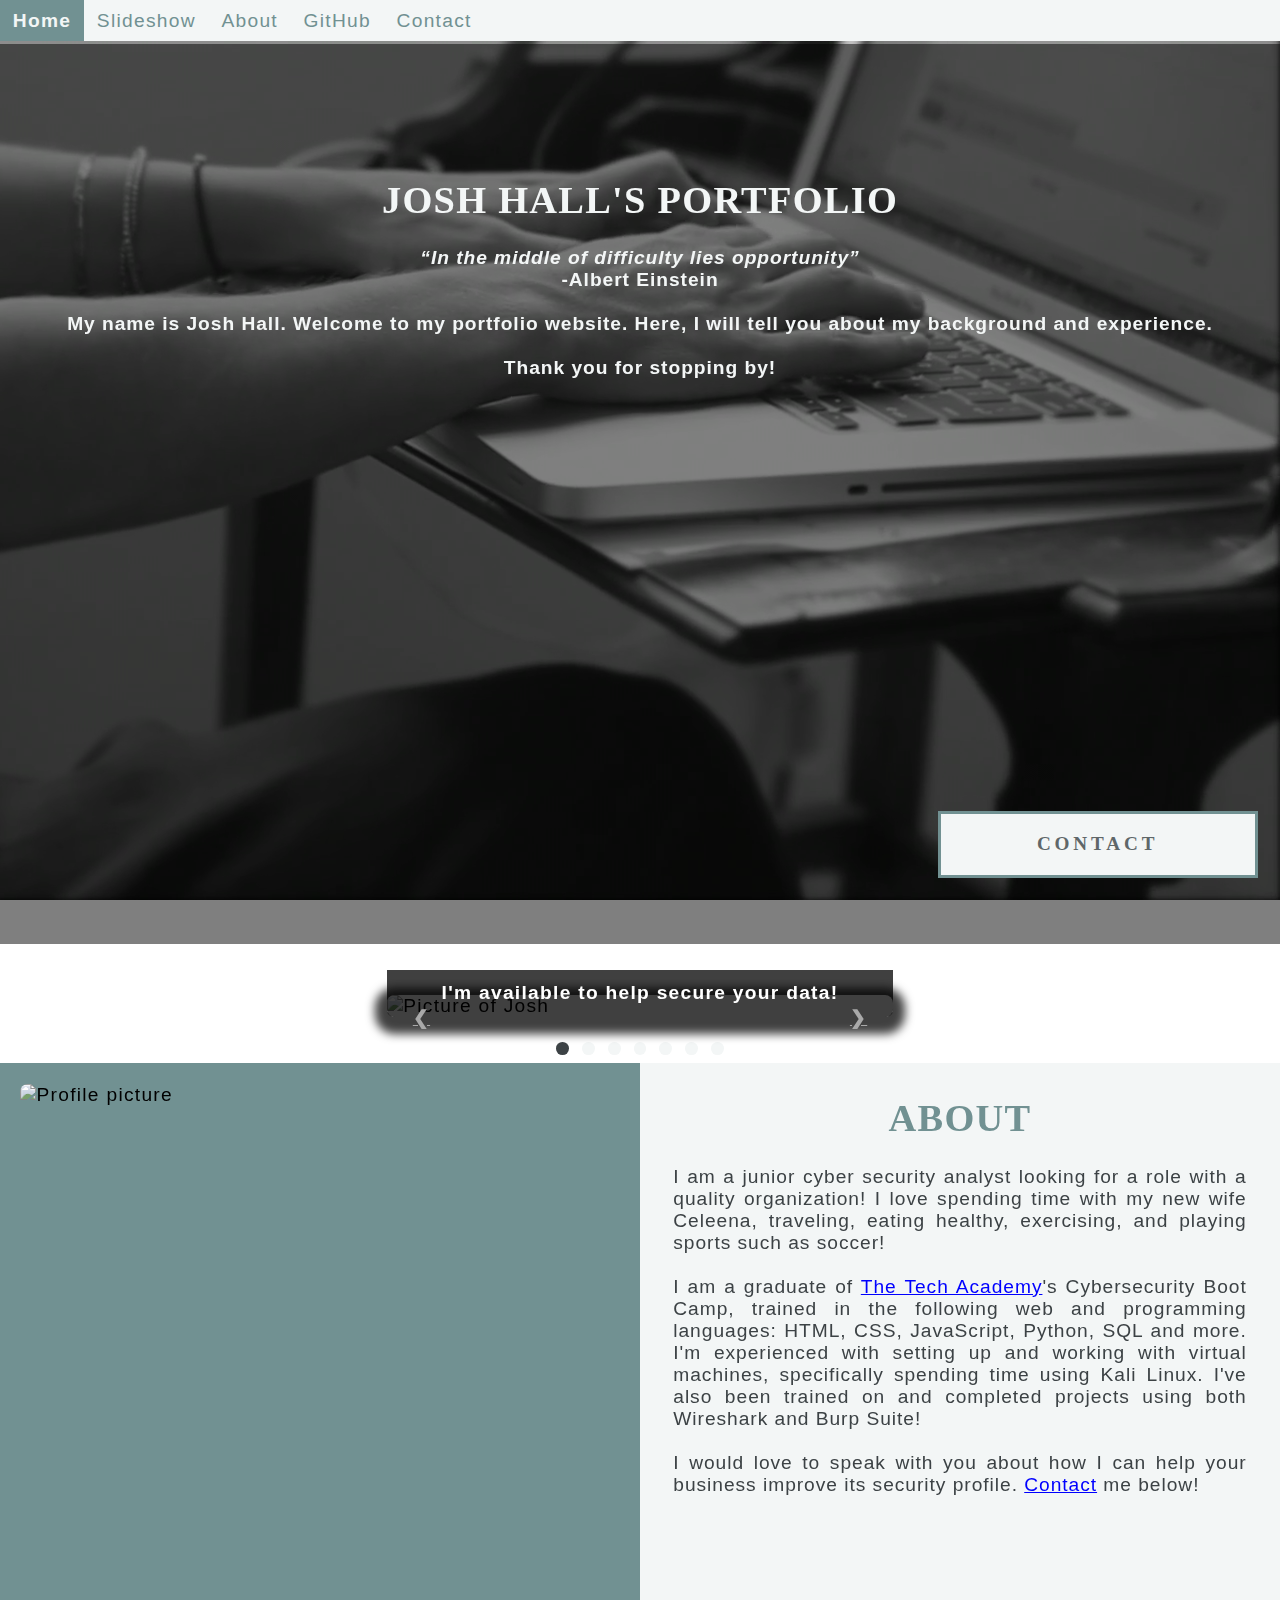
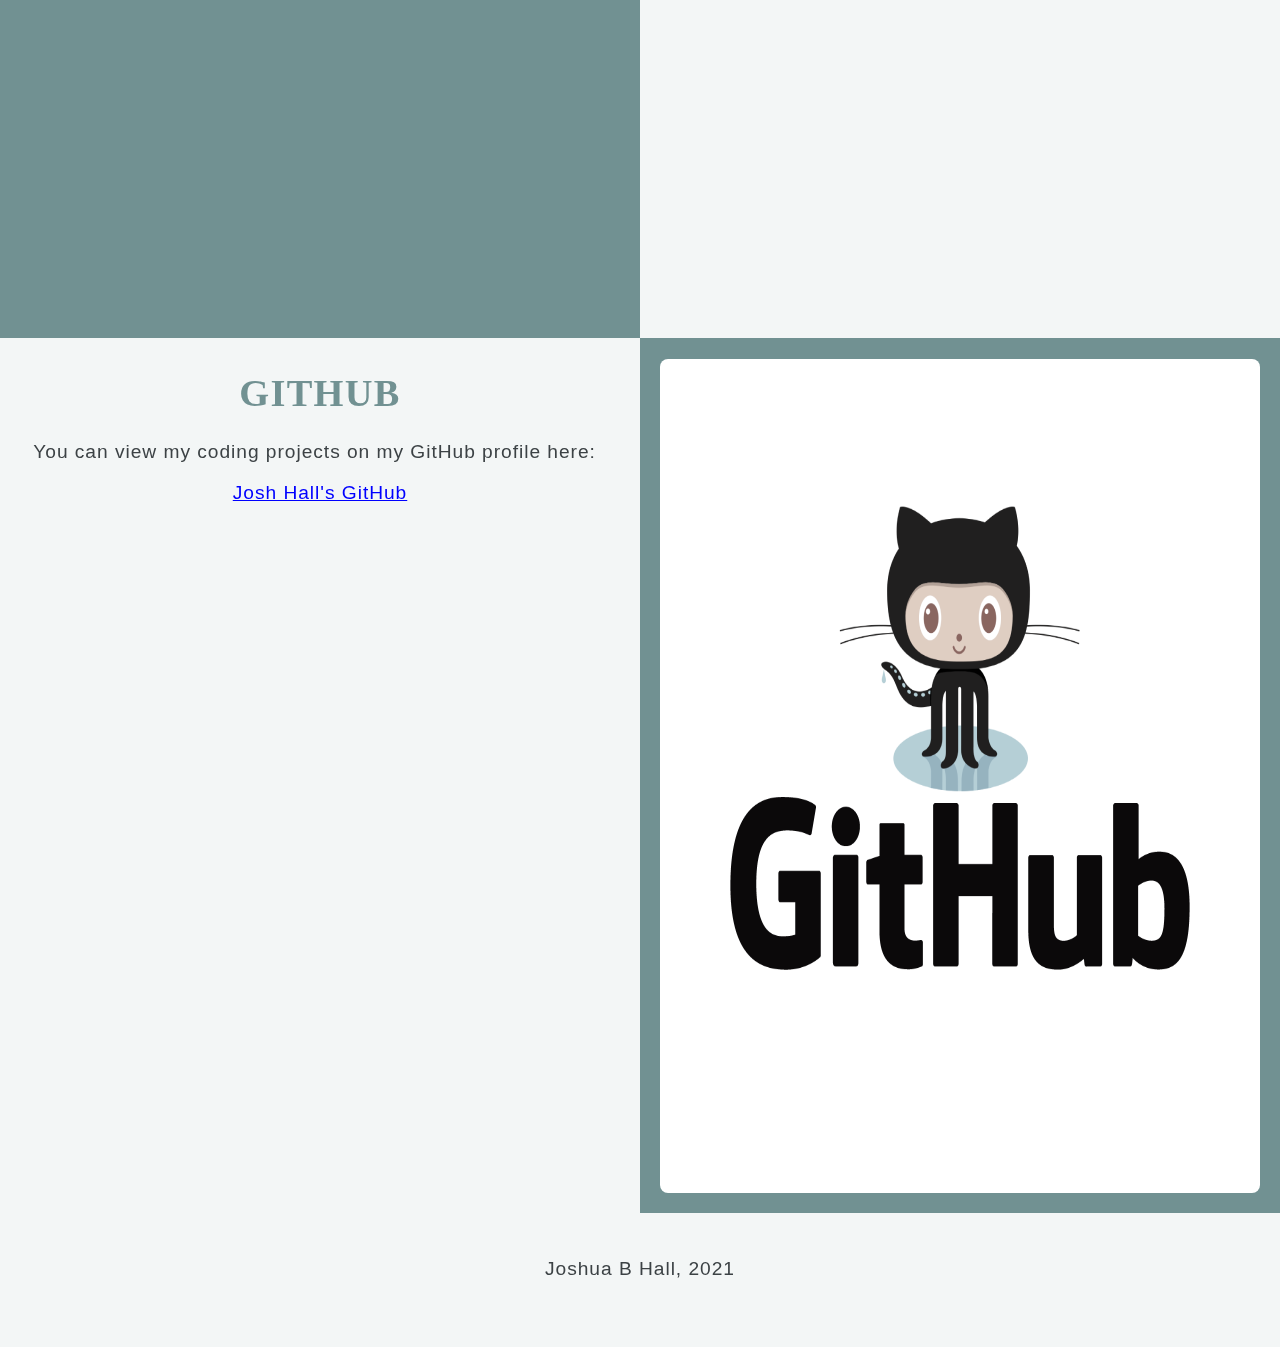
==== commit bac4e722: "Update index.html" ====
--- a/index.html
+++ b/index.html
@@ -120,7 +120,7 @@
                 <p>
                     I am a junior cyber security analyst looking for a role with a quality organization! I love spending time with my new wife Celeena, traveling, eating healthy, exercising, and playing sports such as soccer!
                     <br>
-                    <br>I am a graduate of <a href="https://www.learncodinganywhere.com" target="_blank" rel="noopener noreferrer">The Tech Academy</a>'s Cybersecurity Boot Camp, trained in the following web and programming languages: HTML, CSS, JavaScript, Python, SQL and more.  I'm experienced setting up and working with virtual machines, specifically spending time using Kali Linux.  I've also been trained on and completed projects using both Wireshark and Burp Suite!
+                    <br>I am a graduate of <a href="https://www.learncodinganywhere.com" target="_blank" rel="noopener noreferrer">The Tech Academy</a>'s Cybersecurity Boot Camp, trained in the following web and programming languages: HTML, CSS, JavaScript, Python, SQL and more.  I'm experienced with setting up and working with virtual machines, specifically spending time using Kali Linux.  I've also been trained on and completed projects using both Wireshark and Burp Suite!
                     <br>
                     <br>I would love to speak with you about how I can help your business improve its security profile. <a onclick="openForm()">Contact</a> me below!
                 </p>
--- a/stylesheet/Josh_portfolio.css
+++ b/stylesheet/Josh_portfolio.css
@@ -27,7 +27,7 @@
     text-transform: uppercase; /* Capitalizing all h1 headings */
     font-family: "Book Antiqua", Optima; /* Sets the font family of all h1 headings */
     text-align: center; /* Centering all h1 elements */ 
-    margin-top: 3%; /* Adds a small margin above h1 elements */
+    margin-top: 2%; /* Adds a small margin above h1 elements */
     color: #719192;
 }
 
@@ -349,7 +349,7 @@
     float:left;
     width: 50%; /* This ensures the column takes up half the page width */
     padding: 1.6%;
-    height: 550px; /* This sets the height of the column to 450px - this may need to be adjusted depending on the text entered */
+    height: 875px; /* This sets the height of the column to 450px - this may need to be adjusted depending on the text entered */
     background-color: #f3f6f6; /* Sets the background color of the columns with class Column_1 */
 }
 
@@ -364,7 +364,7 @@
     float: left;
     width: 50%;
     padding: 1.6%;
-    height: 550px;
+    height: 875px;
     background-color: #719192;
 }
 
@@ -373,10 +373,6 @@
     content: ""; /* By leaving this blank, we are allowing the footer (covered lower down) to be displayed - removing it makes the footer overwrite a column */
     display: table; /* The display property specifies the type of display behavior; the table value tells the browser to treat the element as a table */
     clear: both; /* This clears any other elements from floating on the left or the right of an element */
-}
-
-#About {
-    height: 1250px;
 }
 
 /***** END OF TABLE STYLING *****/
@@ -421,7 +417,7 @@
 /* Form styling */
 
 .form-container {
-    max-width: 40vw; /* Relative sizing of the form container - 49% of the viewport width */
+    max-width: 40vw; /* Relative sizing of the form container - 40% of the viewport width */
     padding: 1vw; /* Adds padding between the form-popup and the form-container */
     background-color: white;
     color: #3c4245;
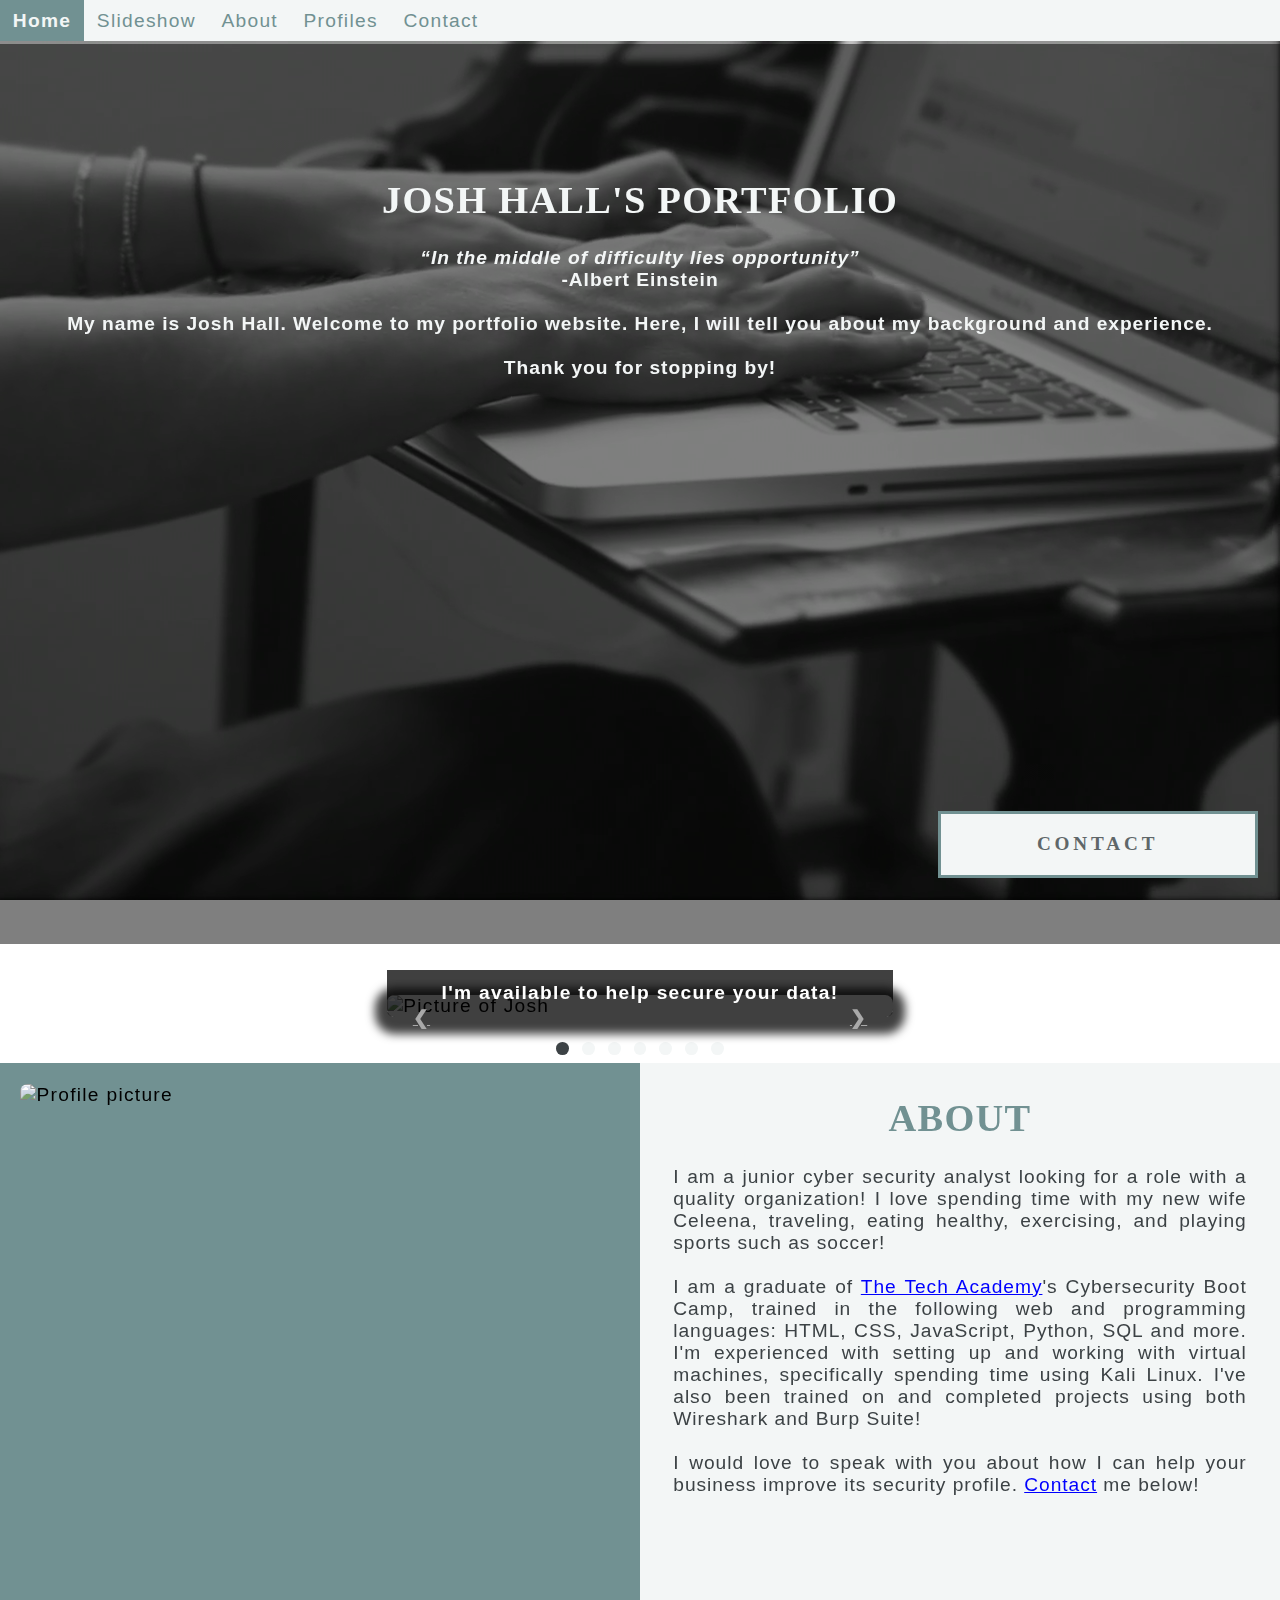
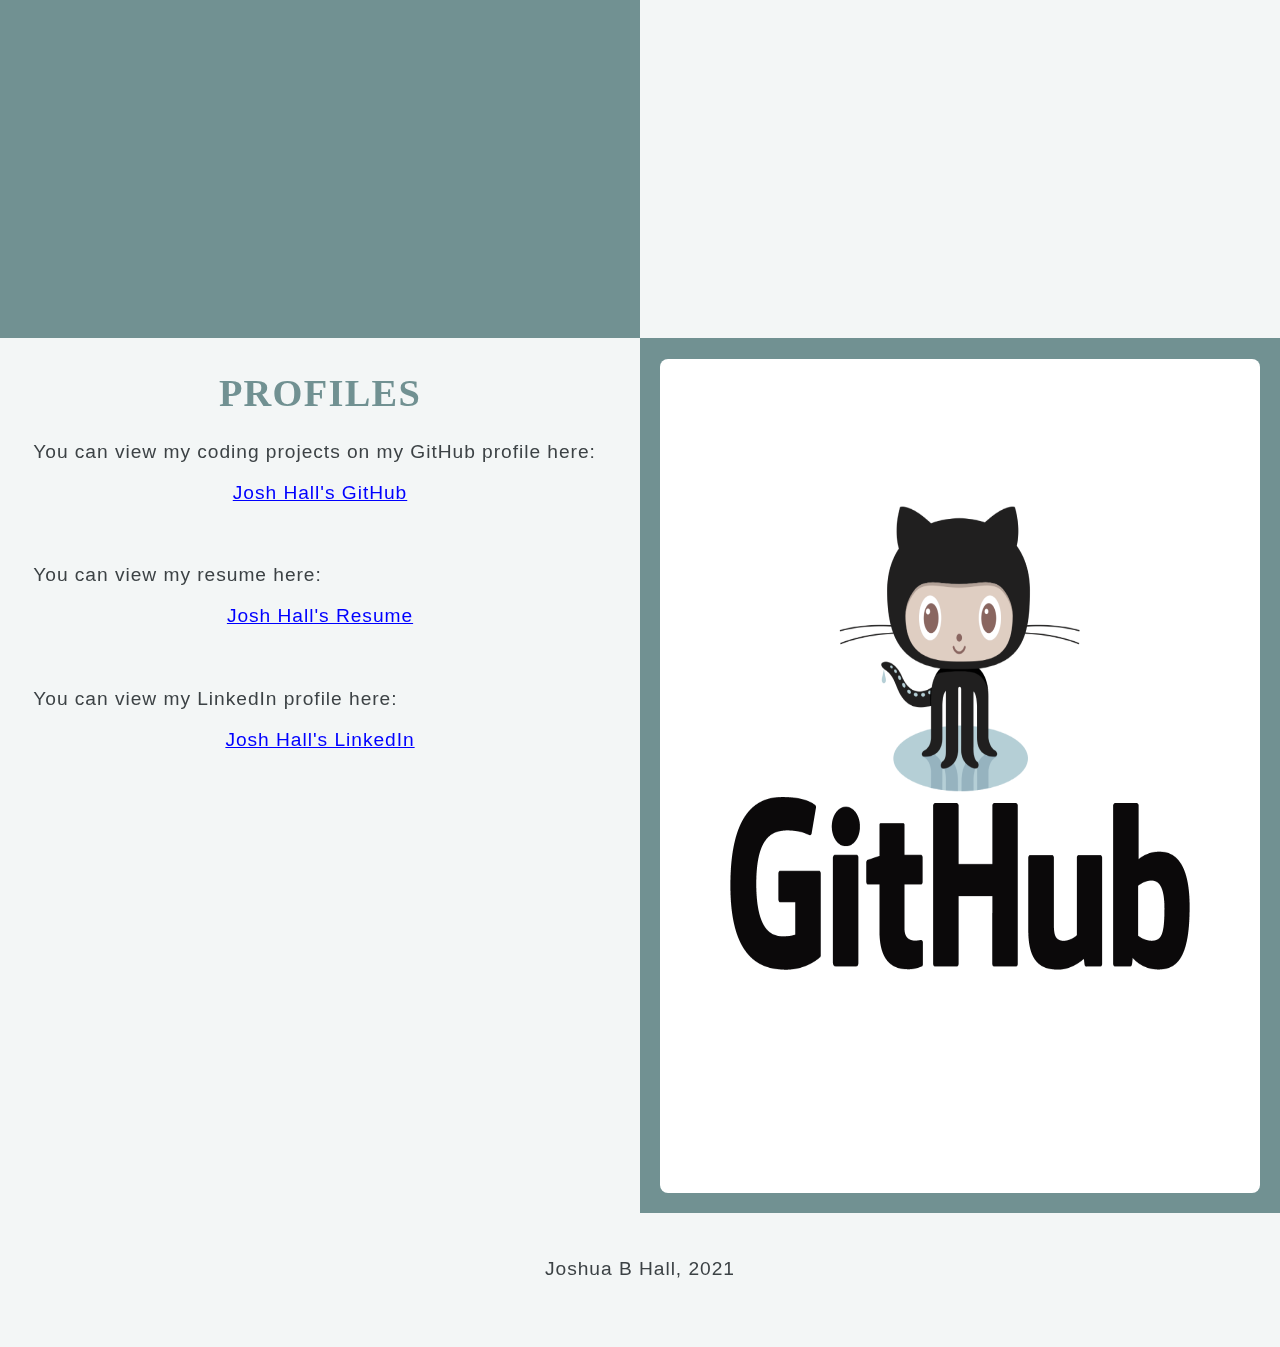
==== commit e3846677: "Adding resume and LinkedIn profile" ====
--- a/index.html
+++ b/index.html
@@ -16,7 +16,7 @@
             <a class="active" href="#Home">Home</a>
             <a href="#Slideshow">Slideshow</a>
             <a href="#About">About</a>
-            <a href="#GitHub">GitHub</a>
+            <a href="#Profiles">Profiles</a>
             <!-- Onclick and ondblclick functions added to open and close the contact form -->
             <a onclick="openForm()" ondblclick="closeForm()">Contact</a>
         </div>
@@ -128,14 +128,24 @@
         </div>
 
         <!--GitHub section-->
-        <div class="Row" id="GitHub">
+        <div class="Row" id="Profiles">
             <!--Left column-->
             <div class="Column_1">
-                <h1>GitHub</h1>
+                <h1>Profiles</h1>
                 <p>You can view my coding projects on my GitHub profile here:
                     <br>
                     <p class="center"><a href="https://github.com/JoshBHall" target="_blank" rel="noopener noreferrer">Josh Hall's GitHub</a></p>
                     <!-- used noopener noreferrer to stop attacker gaining access to my window via window.opener -->
+                    <br>
+                </p>
+                <p>You can view my resume here:
+                    <br>
+                    <p class="center"><a href="https://docs.google.com/document/d/1vg9jTZhzRdzB_amSMHoywEH5tpcbLNCNWCdlcY0gW7c/edit?usp=sharing" target="_blank" rel="noopener noreferrer">Josh Hall's Resume</a></p>
+                    <br>
+                </p>
+                <p>You can view my LinkedIn profile here:
+                    <br>
+                    <p class="center"><a href="https://www.linkedin.com/in/joshbhall/" target="_blank" rel="noopener noreferrer">Josh Hall's LinkedIn</a></p>
                 </p>
             </div>
             <!--Right column-->
